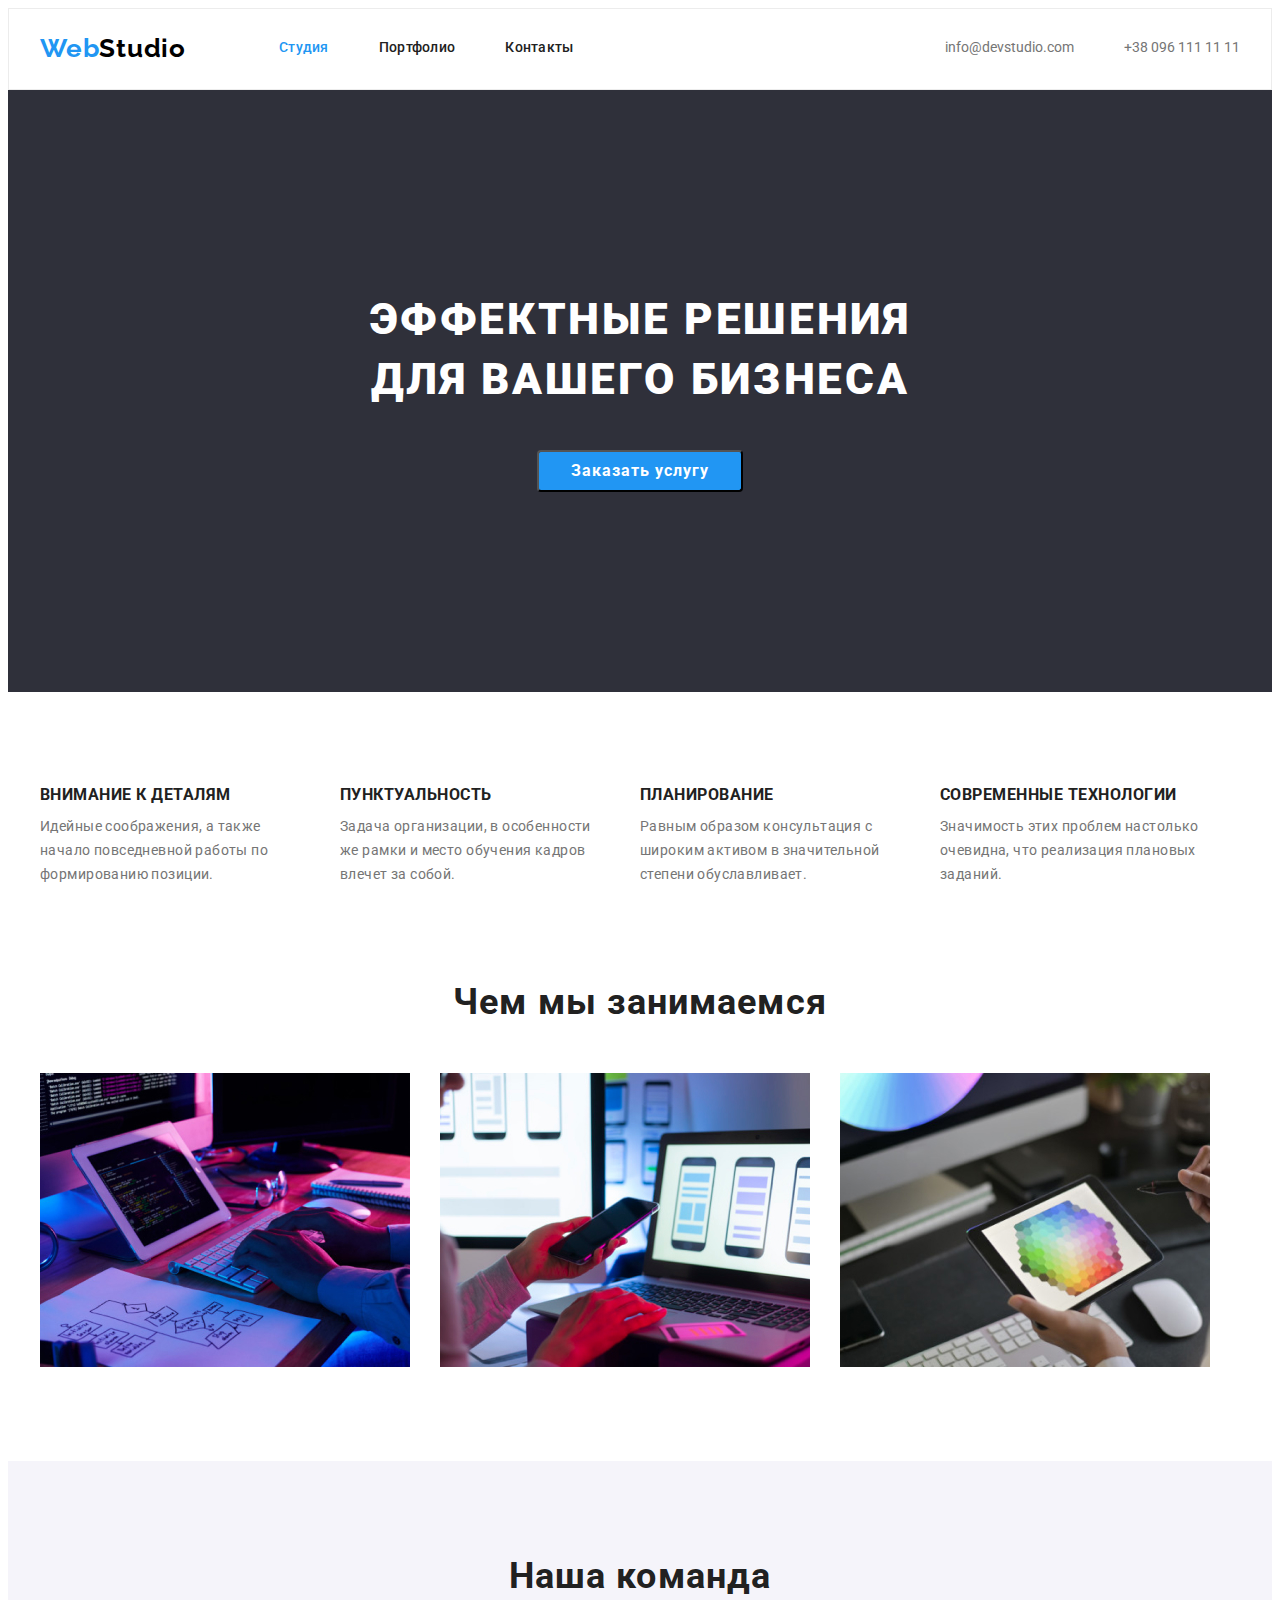
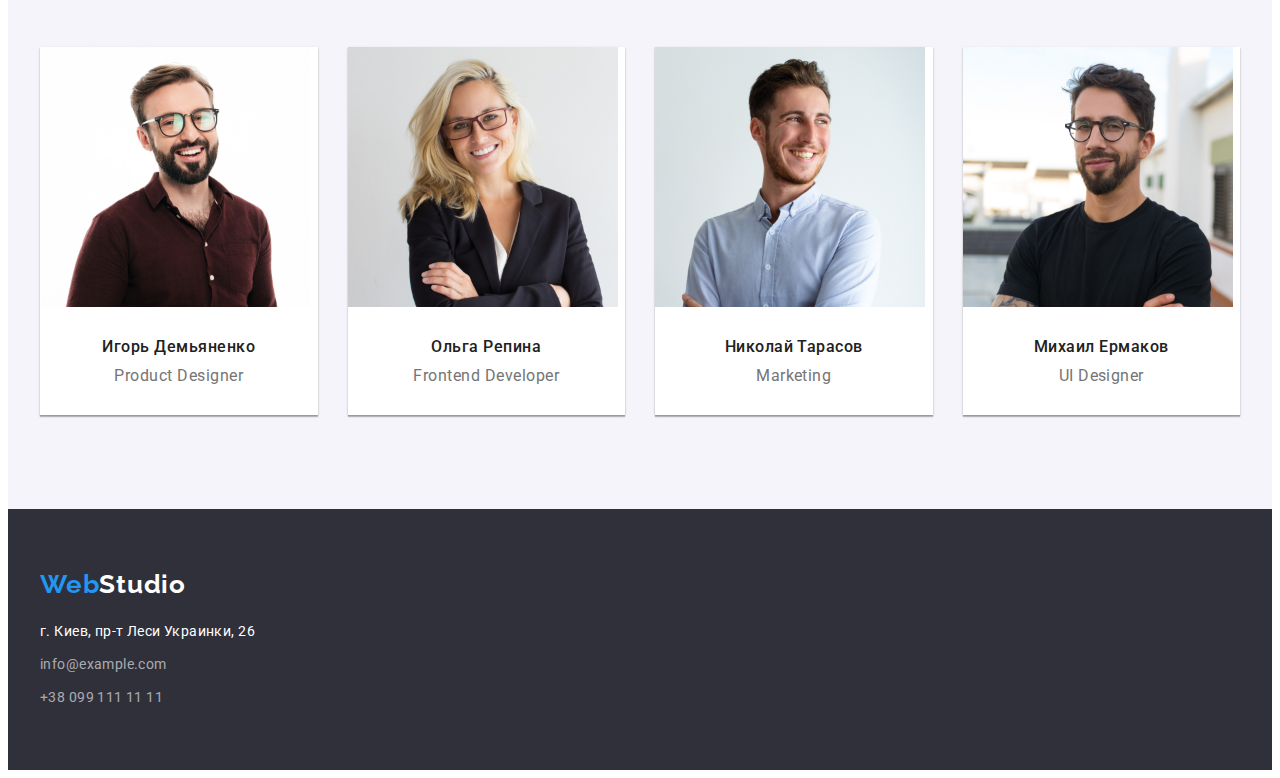
==== index.html @ 182d0e8b "Склоровал репозиторий" ====
<!DOCTYPE html>
<html lang="ru">
<head>
    <meta charset="UTF-8">
    <meta name="viewport" content="width=device-width, initial-scale=1.0">
    <title>WebStudio</title>
<link rel="preconnect" href="https://fonts.gstatic.com">
<link href="https://fonts.googleapis.com/css2?family=Raleway:wght@700&family=Roboto:wght@400;500;700;900&display=swap"
    rel="stylesheet">
    <link rel="stylesheet" href="https://cdnjs.cloudflare.com/ajax/libs/modern-normalize/1.0.0/modern-normalize.min.css" integrity="sha512-ISS7cAi1PEhQ8jnbJpJZMd29NlhNj4AWYyLOSp2CE/CsHxTCu+r+t0D2yoJudVrd0/8fTVPUVDzY5Tvli75u/g==" crossorigin="anonymous" />
    <link rel="stylesheet" href="./css/style.css">
</head>

<body>
    <!-- Шапка сайта -->
    <header class="header">
        <div class="container">
            <a href="" lang="en" class="logo tex-dec"><span class="web-logo">Web</span>Studio</a>
            <ul class="site-nav list">
                <li class="nav-item">
                    <a href="" class="link tex-dec current">Студия</a>
                </li>
                <li class="nav-item">
                    <a href="./portfolio.html" class="link tex-dec">Портфолио</a>
                </li>
                <li class="nav-item">
                    <a href="" class="link tex-dec">Контакты</a>
                </li>
            </ul>
            <ul class="site-nav list contact">
                <li class="contact-mail">
                    <a href="mailto:info@devstudio.com" class="contact-link tex-dec">info@devstudio.com</a>
                </li>
                <li class="contact-tel">
                    <a href="tel:+380961111111" class="contact-link tex-dec">+38 096 111 11 11</a>
                </li>
            </ul>
        </div>
    </header>
<!--Обложка-->
    <main>
            <section class="hero">
                <div class="container">
                    <div class="hero-theme">
                        <h1 class="hero-title">ЭФФЕКТНЫЕ РЕШЕНИЯ ДЛЯ ВАШЕГО БИЗНЕСА</h1>
                        <button type="button" class="button ">Заказать услугу</button>
                    </div>
            </div>
            </section>

    <!--Описание работы-->
                    <section class="selection">
                        <div class="container">
                        <ul class="features-list list">
                            <li class="features-item">
                                <h3 class="title">Внимание к деталям</h3>
                                <p class="title-text">Идейные соображения, а также начало повседневной работы по формированию позиции.</p>
                            </li>
                            <li class="features-item">
                                <h3 class="title">Пунктуальность</h3>
                                <p class="title-text">Задача организации, в особенности же рамки и место обучения кадров влечет за собой.</p>
                            </li>
                            <li class="features-item">
                                <h3 class="title">Планирование</h3>
                                <p class="title-text">Равным образом консультация с широким активом в значительной степени обуславливает.</p>
                            </li>
                            <li class="features-item">
                                <h3 class="title">Современные технологии</h3>
                                <p class="title-text">Значимость этих проблем настолько очевидна, что реализация плановых заданий.</p>
                            </li>
                        </ul>
                        </div>
                    </section>
                    
                    <section class="work-img">
                        <div class="container">
                        <h2 class="second-title">Чем мы занимаемся</h2>
                        <ul class="work-list">
                            <li class="work-item list">
                                <img src="./img/img-1.jpg" alt="Печает на клавиатуре десктопные приложения" width="370" height="294">
                            </li>
                            <li class="work-item list">
                                <img src="./img/img-2.jpg" alt="Работают над мобильным приложением" width="370" height="294">
                            </li>
                            <li class="work-item list">
                                <img src="./img/img-3.jpg" alt="Рисует дизайн на графическом планшете" width="370" height="294">
                            </li>
                        </ul>
                        </div>
                    </section>
    <!--Команда WebStudio-->
            <section class="team-section">
                <div class="container">
                <h2 class="second-title">Наша команда</h2>
                <ul class="team">
                    <li class="worker list">
                        <img src="./img/igor.jpg" alt="Фото портрет" width="270" height="260">
                        <div class="worker-info">
                        <h3 class="worker-name">Игорь Демьяненко</h3>
                        <p class="worker-specialty">Product Designer</p>
                        </div>
                    </li>
                    <li class="worker list">
                        <img src="./img/olga.jpg" alt="Фото портрет" width="270" height="260">
                        <div class="worker-info">
                        <h3 class="worker-name">Ольга Репина</h3>
                        <p class="worker-specialty">Frontend Developer</p>
                        </div>
                    </li>
                    <li class="worker list">
                        <img src="./img/nikolai.jpg" alt="Фото портрет" width="270" height="260">
                        <div class="worker-info">
                        <h3 class="worker-name">Николай Тарасов</h3>
                        <p class="worker-specialty">Marketing</p>
                        </div>
                    </li>
                    <li class="worker list">
                        <img src="./img/mihail.jpg" alt="Фото портрет" width="270" height="260">
                        <div class="worker-info">
                        <h3 class="worker-name">Михаил Ермаков</h3>
                        <p class="worker-specialty">UI Designer</p>
                        </div>
                    </li>
                </ul>
                </div>
            </section>
    </main>

    <!--Подвал-->
    <footer class="footer">
        <div class="container">
                <a href="" class="logos tex-dec"><span class="web-logo">Web</span>Studio</a>
                <address class="adress">
                    <ul class="contact-list list">
                        <li class="contact-list-item">
                            <a class="contact-list-link map tex-dec" href="https://goo.gl/maps/rh8sfNCxcXQrw9LQ6" target="_blank" rel="norefrrer noopener">г. Киев, пр-т Леси Украинки, 26</a>
                        </li>
                        <li class="contact-list-item">
                            <a class="contact-list-link tex-dec" href="mailto:info@example.com">info@example.com</a>
                        </li>
                        <li class="contact-list-item">
                            <a class="contact-list-link tex-dec" href="tel:+380991111111">+38 099 111 11 11</a>
                        </li>
                    </ul>
                </address>
                </div>
    </footer>
</body>
</html>
---- css/style.css ----
:root {
  --main-font: "Roboto", sans-serif;
  --logo-font: "Raleway", sans-serif;
  --prymari-text-color: #757575;
  --title-text-color: #212121;
  --focus-color: #2196f3;
  --main-bgc: #ffffff;
  --black-color: #000000;
  --footer-bgc: #2f303a;
  --team-selection-bgc: #f5f4fa;
}

body {
  font-family: var(--main-font);
  font-style: normal;
  font-size: 14px;
  line-height: 1.14;
  color: var(--prymari-text-color);
}

h1,
h2,
h3,
h4,
h5,
h6,
p {
  margin: 0;
}

ul,
ol {
  margin: 0;
  padding: 0;
}

img {
  display: block;
  max-width: 100%;
  height: auto;
}

.visually-hidden {
  position: absolute !important;
  clip: rect(1px 1px 1px 1px); /* IE6, IE7 */
  clip: rect(1px, 1px, 1px, 1px);
  padding: 0 !important;
  border: 0 !important;
  height: 1px !important;
  width: 1px !important;
  overflow: hidden;
}

.list {
  list-style: none;
}

.tex-dec {
  text-decoration: none;
}

.adress {
  font-style: normal;
}

.container {
  width: 1200px;
  margin: 0 auto;
  padding-left: 15px;
  padding-right: 15px;
}

/* ================  Навигация по сайту ================ */

.header {
  padding-top: 24px;
  padding-bottom: 25px;
  border: 1px solid #ececec;
}

.header .container {
  display: flex;
  align-items: center;
}

.web-logo {
  color: var(--focus-color);
  font-family: var(--logo-font);
}

.logo {
  margin-right: 93px;

  font-family: var(--logo-font);
  font-weight: 700;
  font-size: 26px;
  line-height: 1.19;
  letter-spacing: 0.03em;
  color: var(--black-color);
}

.site-nav {
  display: flex;
  align-items: center;
}

.site-nav .link {
  font-family: var(--main-font);
  font-weight: 500;
  letter-spacing: 0.02em;
  color: var(--title-text-color);
}

.site-nav .link:hover,
.site-nav .link:focus {
  color: var(--focus-color);
}

.site-nav .link.current {
  color: var(--focus-color);
}

.nav-item:not(:last-child) {
  margin-right: 50px;
}

.container .contact {
  margin-left: auto;
}

.link {
  padding-top: 32px;
  padding-bottom: 32px;
}

.contact-mail {
  margin-right: 50px;
}

.contact-link {
  color: var(--prymari-text-color);
}

.contact-link:hover,
.contact-link:focus {
  color: var(--focus-color);
}

.contact-list-link:hover,
.contact-list-link:focus {
  color: var(--focus-color);
}

/* ================  Навигация по сайту END ================ */

/* ================  Обложка ================ */

.hero {
  background: var(--footer-bgc);
  text-align: center;
  padding-bottom: 200px;
  padding-top: 200px;
}

.hero-theme {
  padding-right: 300px;
  padding-left: 300px;
}

.hero-title {
  margin-bottom: 40px;

  font-family: var(--main-font);
  font-weight: 900;
  font-size: 44px;
  line-height: 1.36;
  text-align: center;
  letter-spacing: 0.06em;
  color: var(--main-bgc);
}

.button {
  display: block;
  min-width: 136px;
  border-radius: 4px;
  padding: 10px 32px;
  margin: auto;

  font-family: var(--main-font);
  cursor: pointer;
  font-weight: 700;
  font-size: 16px;
  line-height: 1.18;
  align-items: center;
  text-align: center;
  letter-spacing: 0.06em;
  cursor: pointer;
  color: var(--main-bgc);
  background-color: var(--focus-color);
}
/* ================  Конец обложки ================ */

/* ================  Описание работы ================ */

.selection {
  padding-top: 94px;
  padding-bottom: 94px;
}

.features-list {
  display: flex;
  flex-wrap: wrap;
  /* margin-top: -30px;
  margin-left: -30px; */
}

.features-item:not(:last-child) {
  margin-right: 30px;
}

.featuers-item {
  flex-basis: calc(100% / 4 - 30px);
  margin-top: 30px;
  margin-left: 30px;
  max-width: 270px;
  height: auto;
}

.features-list .title {
  margin-bottom: 10px;
  max-width: 270px;

  font-family: var(--main-font);
  font-weight: 700;
  letter-spacing: 0.03em;
  text-transform: uppercase;
  color: var(--title-text-color);
}

.features-list .title-text {
  max-width: 270px;
  font-family: var(--main-font);
  font-weight: 400;
  line-height: 1.71;
  letter-spacing: 0.03em;
}

/* ================ КОНЕЦ описание работы ================ */

.work-img {
  padding-bottom: 94px;
}

.work-list {
  display: flex;
  margin-right: -30px;
  margin-top: -30px;
}

.work-item {
  margin-right: 30px;
  margin-top: 30px;
}

.second-title {
  margin-bottom: 50px;

  font-family: var(--main-font);
  font-weight: 700;
  font-size: 36px;
  line-height: 1.17;
  text-align: center;
  letter-spacing: 0.03em;
  color: var(--title-text-color);
}
/* ================ Team Selection ================ */
.team-section {
  display: flex;
  padding-top: 94px;
  padding-bottom: 94px;
  background: var(--team-selection-bgc);
}

.team {
  display: flex;
  text-align: center;
  margin-left: -30px;
  margin-top: -30px;
}
.worker {
  flex-basis: calc(100% / 4 - 30px);
  margin-left: 30px;
  margin-top: 30px;
  background: var(--main-bgc);
  box-shadow: 0px 1px 3px rgba(0, 0, 0, 0.12), 0px 1px 1px rgba(0, 0, 0, 0.14),
    0px 2px 1px rgba(0, 0, 0, 0.2);
}

.worker-info {
  padding-top: 30px;
  padding-bottom: 30px;
}

.worker-name {
  margin-bottom: 10px;

  font-family: var(--main-font);
  font-weight: 500;
  font-size: 16px;
  line-height: 1.19;
  letter-spacing: 0.03em;
  color: var(--title-text-color);
}

.worker-specialty {
  font-family: var(--main-font);
  font-weight: 400;
  font-size: 16px;
  line-height: 1.19;
  letter-spacing: 0.03em;
}
/* ================ КОНЕЦ Team Selection ================ */

/* ================   Footer ================ */
.footer {
  background: var(--footer-bgc);
  padding-top: 60px;
  padding-bottom: 60px;
}
.footer .container {
  flex-direction: column;
}

.adress {
  margin-top: 20px;
}

.logos {
  font-family: var(--logo-font);
  font-weight: 700;
  font-size: 26px;
  line-height: 1.19;
  letter-spacing: 0.03em;
  color: var(--main-bgc);
}
.contact-list-item .map {
  font-family: var(--main-font);
  font-weight: 400;
  line-height: 1.71;
  letter-spacing: 0.03em;
  color: var(--main-bgc);
}

.contact-list-item:not(:last-child) {
  margin-bottom: 9px;
}

.contact-list-link {
  font-family: var(--main-font);
  font-weight: 400;
  line-height: 1.71;
  letter-spacing: 0.03em;
  color: rgba(255, 255, 255, 0.6);
}

/* ================ КОНЕЦ Footer ================ */

/* ================ Portfolio ================ */
.portf-list {
  padding-top: 94px;
  padding-bottom: 94px;
}

.btn {
  display: flex;
  justify-content: center;
  margin-bottom: 50px;
}

.btn-nav:not(:last-child) {
  margin-right: 8px;
  display: block;
}

.modul-button {
  padding: 6px 12px;
  border-radius: 4px;

  font-family: var(--main-font);
  font-weight: 500;
  font-size: 16px;
  line-height: 1.62;
  text-align: center;
  letter-spacing: 0.03em;

  color: var(--title-text-color);
  background: var(--team-selection-bgc);
  border: none;
}

.modul-button:hover,
.modul-button:focus {
  cursor: pointer;
  color: var(--main-bgc);
  background-color: var(--focus-color);
}

.portfolio {
  display: flex;
  flex-wrap: wrap;
  margin-left: -30px;
  margin-top: -30px;
}

.portfolio-nav {
  flex-basis: calc(100% / 3 - 30px);
  margin-left: 30px;
  margin-top: 30px;
}

.portfolio-block {
  display: block;
}

.portfolio-content {
  padding: 20px 24px 20px 24px;
  border: 1px solid #eeeeee;
  box-sizing: border-box;
  border-top: none;
}

.portfolio .portfolio-title {
  margin-bottom: 4px;

  font-family: var(--main-font);
  font-weight: 700;
  font-size: 18px;
  line-height: 2;
  letter-spacing: 0.06em;
  color: var(--title-text-color);
}

.portfolio .portfolio-text {
  font-family: var(--main-font);
  font-weight: 400;
  font-size: 16px;
  line-height: 1.87;
  letter-spacing: 0.03em;
  color: var(--prymari-text-color);
}
/* ================  КОНЕЦ ОСНОВНОЙ СТРАНИЦЕ ================ */

/* ================ КОНЕЦ Portfolio ================ */
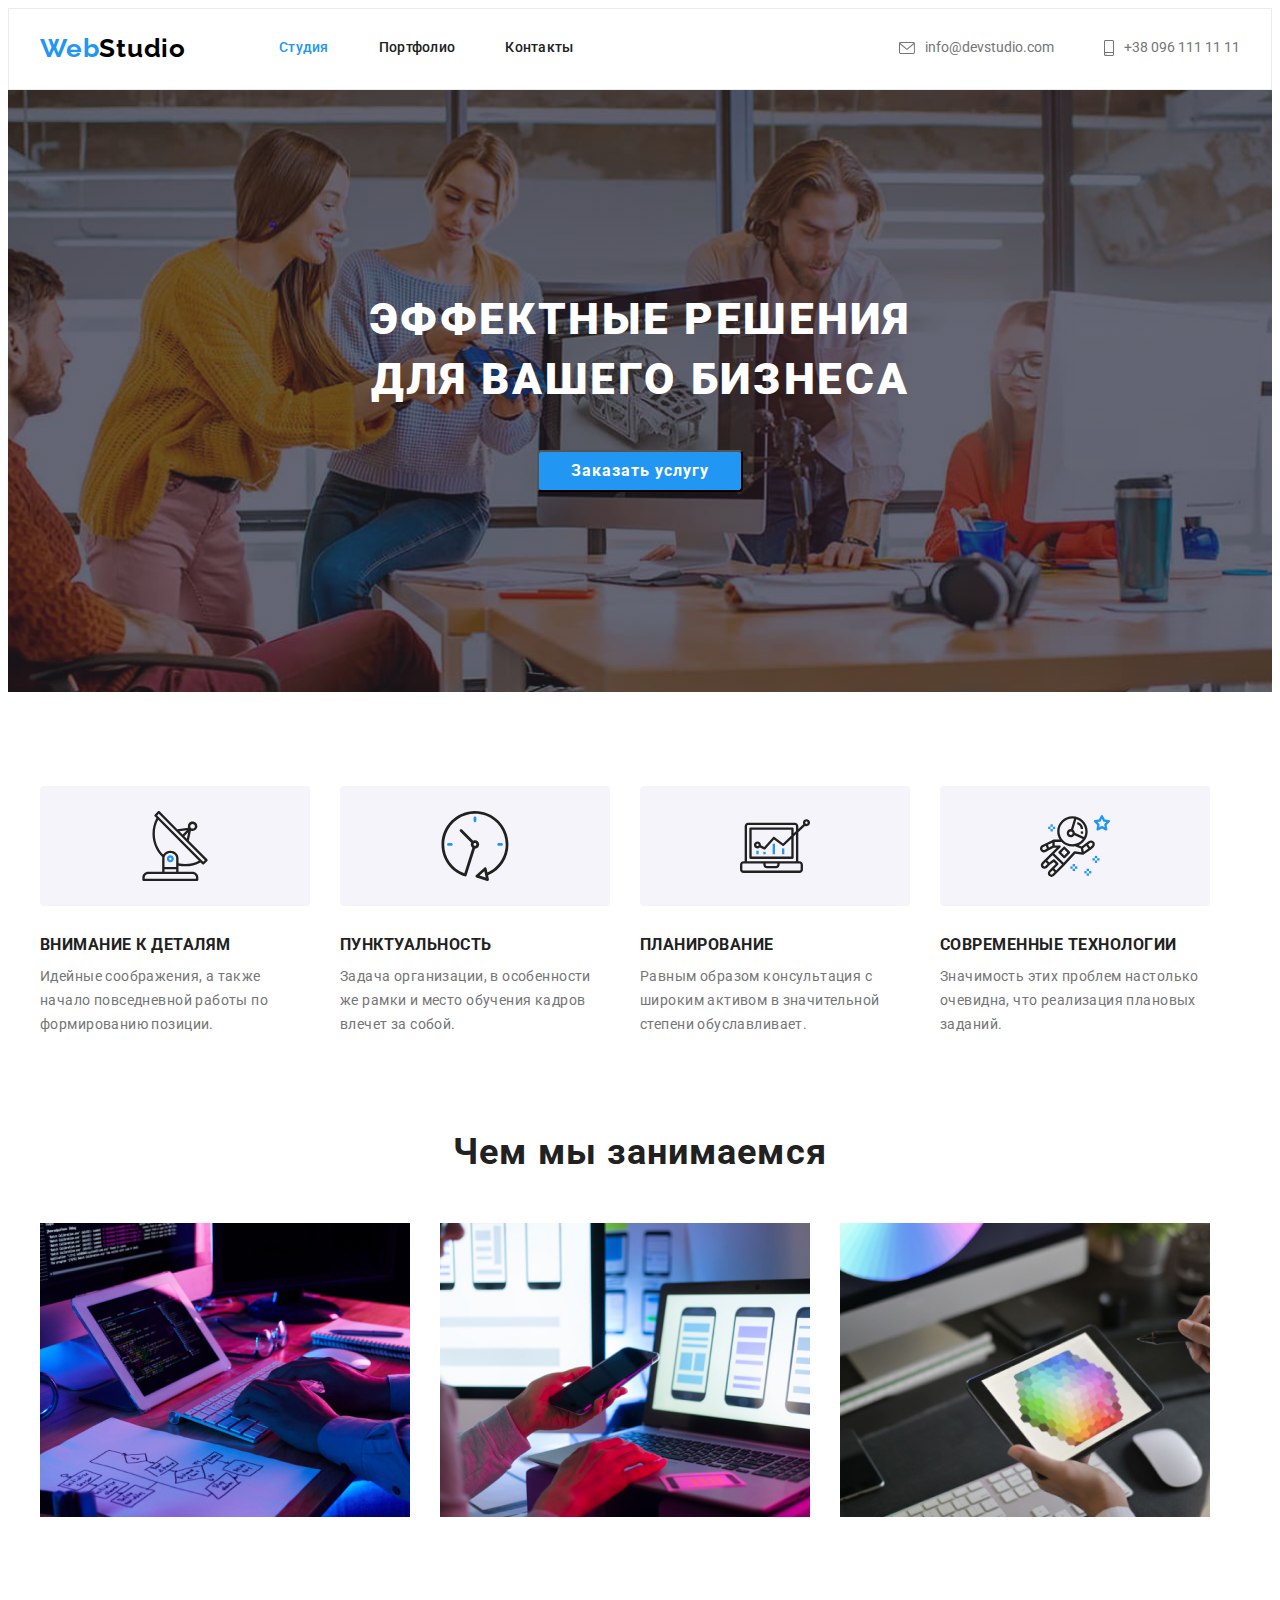
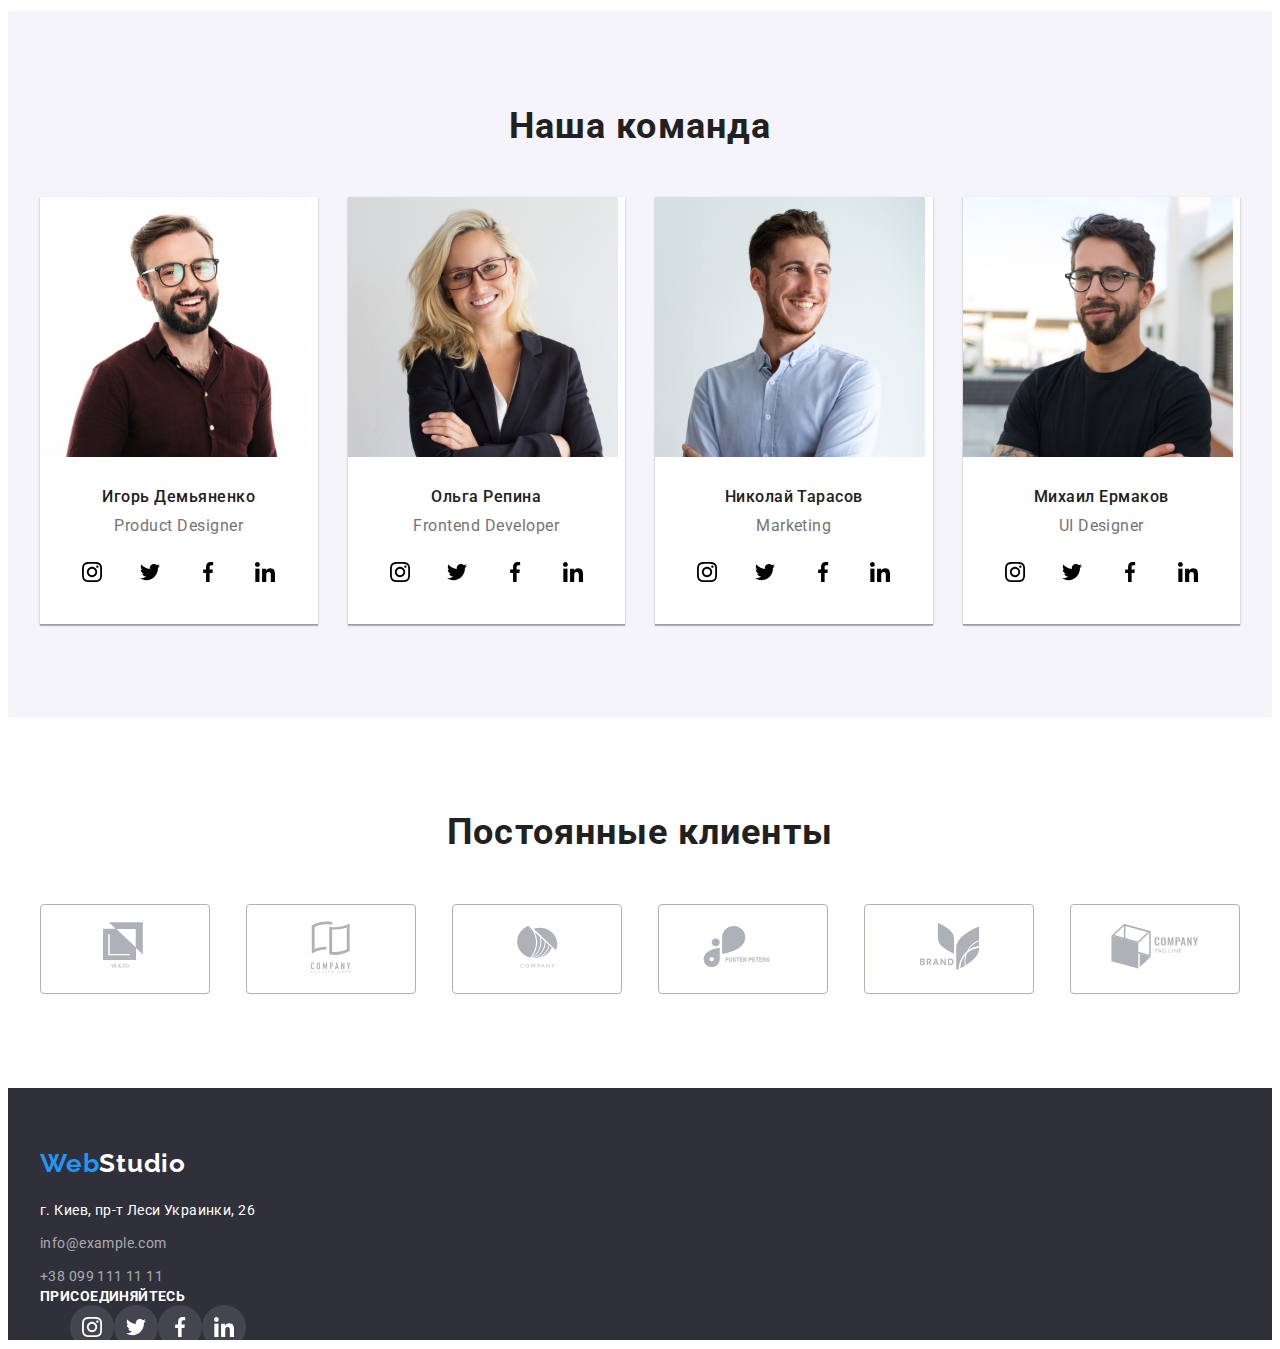
==== commit 80f1375b: "Декоративные эффекты и элементы" ====
--- a/index.html
+++ b/index.html
@@ -29,10 +29,20 @@
             </ul>
             <ul class="site-nav list contact">
                 <li class="contact-mail">
-                    <a href="mailto:info@devstudio.com" class="contact-link tex-dec">info@devstudio.com</a>
+                    <a href="mailto:info@devstudio.com" class="contact-link tex-dec">
+                        <svg class="mail_img">
+                            <use href="./img/sprite.svg#icon-mail" width="16" hight="12"></use>
+                        </svg>
+                        info@devstudio.com
+                    </a>
                 </li>
                 <li class="contact-tel">
-                    <a href="tel:+380961111111" class="contact-link tex-dec">+38 096 111 11 11</a>
+                    <a href="tel:+380961111111" class="contact-link tex-dec">
+                        <svg class="phone_img">
+                            <use href="./img/sprite.svg#icon-smartphone" width="10" hight="16"></use>
+                        </svg>
+                        +38 096 111 11 11
+                    </a>
                 </li>
             </ul>
         </div>
@@ -40,7 +50,7 @@
 <!--Обложка-->
     <main>
             <section class="hero">
-                <div class="container">
+                <div class="container background">
                     <div class="hero-theme">
                         <h1 class="hero-title">ЭФФЕКТНЫЕ РЕШЕНИЯ ДЛЯ ВАШЕГО БИЗНЕСА</h1>
                         <button type="button" class="button ">Заказать услугу</button>
@@ -53,18 +63,38 @@
                         <div class="container">
                         <ul class="features-list list">
                             <li class="features-item">
+                                <div class="features-img">
+                                    <svg class="features-icon">
+                                        <use href="./img/sprite.svg#icon-antenna" width="70" hight="70"></use>
+                                    </svg>
+                                </div>
                                 <h3 class="title">Внимание к деталям</h3>
                                 <p class="title-text">Идейные соображения, а также начало повседневной работы по формированию позиции.</p>
                             </li>
                             <li class="features-item">
+                                <div class="features-img">
+                                    <svg class="features-icon">
+                                        <use href="./img/sprite.svg#icon-clock" width="70" hight="70"></use>
+                                    </svg>
+                                </div>
                                 <h3 class="title">Пунктуальность</h3>
                                 <p class="title-text">Задача организации, в особенности же рамки и место обучения кадров влечет за собой.</p>
                             </li>
                             <li class="features-item">
+                                <div class="features-img">
+                                    <svg class="features-icon">
+                                        <use href="./img/sprite.svg#icon-diagram" width="70" hight="70"></use>
+                                    </svg>
+                                </div>
                                 <h3 class="title">Планирование</h3>
                                 <p class="title-text">Равным образом консультация с широким активом в значительной степени обуславливает.</p>
                             </li>
                             <li class="features-item">
+                                <div class="features-img">
+                                    <svg class="features-icon">
+                                        <use href="./img/sprite.svg#icon-astronaut" width="70" hight="70"></use>
+                                    </svg>
+                                </div>
                                 <h3 class="title">Современные технологии</h3>
                                 <p class="title-text">Значимость этих проблем настолько очевидна, что реализация плановых заданий.</p>
                             </li>
@@ -75,14 +105,14 @@
                     <section class="work-img">
                         <div class="container">
                         <h2 class="second-title">Чем мы занимаемся</h2>
-                        <ul class="work-list">
-                            <li class="work-item list">
+                        <ul class="work-list list">
+                            <li class="work-item">
                                 <img src="./img/img-1.jpg" alt="Печает на клавиатуре десктопные приложения" width="370" height="294">
                             </li>
-                            <li class="work-item list">
+                            <li class="work-item">
                                 <img src="./img/img-2.jpg" alt="Работают над мобильным приложением" width="370" height="294">
                             </li>
-                            <li class="work-item list">
+                            <li class="work-item">
                                 <img src="./img/img-3.jpg" alt="Рисует дизайн на графическом планшете" width="370" height="294">
                             </li>
                         </ul>
@@ -98,6 +128,36 @@
                         <div class="worker-info">
                         <h3 class="worker-name">Игорь Демьяненко</h3>
                         <p class="worker-specialty">Product Designer</p>
+                        <ul class="social-list list">
+                            <li class="social-list-item">
+                                <a href="" class="social-list-link">
+                                    <svg class="social-list-icon">
+                                        <use href="./img/sprite.svg#instagram" width="20" hight="20"></use>
+                                    </svg>
+                                </a>
+                            </li>
+                            <li class="social-list-item">
+                                <a href="" class="social-list-link">
+                                    <svg class="social-list-icon">
+                                        <use href="./img/sprite.svg#twitter" width="20" hight="20"></use>
+                                    </svg>
+                                </a>
+                            </li>
+                            <li class="social-list-item">
+                                <a href="" class="social-list-link">
+                                    <svg class="social-list-icon">
+                                        <use href="./img/sprite.svg#facebook" width="20" hight="20"></use>
+                                    </svg>
+                                </a>
+                            </li>
+                            <li class="social-list-item">
+                                <a href="" class="social-list-link">
+                                    <svg class="social-list-icon">
+                                        <use href="./img/sprite.svg#linkedin" width="20" hight="20"></use>
+                                    </svg>
+                                </a>
+                            </li>
+                        </ul>
                         </div>
                     </li>
                     <li class="worker list">
@@ -105,6 +165,36 @@
                         <div class="worker-info">
                         <h3 class="worker-name">Ольга Репина</h3>
                         <p class="worker-specialty">Frontend Developer</p>
+                        <ul class="social-list list">
+                            <li class="social-list-item">
+                                <a href="" class="social-list-link">
+                                    <svg class="social-list-icon">
+                                        <use href="./img/sprite.svg#instagram" width="20" hight="20"></use>
+                                    </svg>
+                                </a>
+                            </li>
+                            <li class="social-list-item">
+                                <a href="" class="social-list-link">
+                                    <svg class="social-list-icon">
+                                        <use href="./img/sprite.svg#twitter" width="20" hight="20"></use>
+                                    </svg>
+                                </a>
+                            </li>
+                            <li class="social-list-item">
+                                <a href="" class="social-list-link">
+                                    <svg class="social-list-icon">
+                                        <use href="./img/sprite.svg#facebook" width="20" hight="20"></use>
+                                    </svg>
+                                </a>
+                            </li>
+                            <li class="social-list-item">
+                                <a href="" class="social-list-link">
+                                    <svg class="social-list-icon">
+                                        <use href="./img/sprite.svg#linkedin" width="20" hight="20"></use>
+                                    </svg>
+                                </a>
+                            </li>
+                        </ul>
                         </div>
                     </li>
                     <li class="worker list">
@@ -112,6 +202,36 @@
                         <div class="worker-info">
                         <h3 class="worker-name">Николай Тарасов</h3>
                         <p class="worker-specialty">Marketing</p>
+                        <ul class="social-list list">
+                            <li class="social-list-item">
+                                <a href="" class="social-list-link">
+                                    <svg class="social-list-icon">
+                                        <use href="./img/sprite.svg#instagram" width="20" hight="20"></use>
+                                    </svg>
+                                </a>
+                            </li>
+                            <li class="social-list-item">
+                                <a href="" class="social-list-link">
+                                    <svg class="social-list-icon">
+                                        <use href="./img/sprite.svg#twitter" width="20" hight="20"></use>
+                                    </svg>
+                                </a>
+                            </li>
+                            <li class="social-list-item">
+                                <a href="" class="social-list-link">
+                                    <svg class="social-list-icon">
+                                        <use href="./img/sprite.svg#facebook" width="20" hight="20"></use>
+                                    </svg>
+                                </a>
+                            </li>
+                            <li class="social-list-item">
+                                <a href="" class="social-list-link">
+                                    <svg class="social-list-icon">
+                                        <use href="./img/sprite.svg#linkedin" width="20" hight="20"></use>
+                                    </svg>
+                                </a>
+                            </li>
+                        </ul>
                         </div>
                     </li>
                     <li class="worker list">
@@ -119,9 +239,101 @@
                         <div class="worker-info">
                         <h3 class="worker-name">Михаил Ермаков</h3>
                         <p class="worker-specialty">UI Designer</p>
+                        <ul class="social-list list">
+                            <li class="social-list-item">
+                                <a href="" class="social-list-link">
+                                    <svg class="social-list-icon">
+                                        <use href="./img/sprite.svg#instagram" width="20" hight="20"></use>
+                                    </svg>
+                                </a>
+                            </li>
+                            <li class="social-list-item">
+                                <a href="" class="social-list-link">
+                                    <svg class="social-list-icon">
+                                        <use href="./img/sprite.svg#twitter" width="20" hight="20"></use>
+                                    </svg>
+                                </a>
+                            </li>
+                            <li class="social-list-item">
+                                <a href="" class="social-list-link">
+                                    <svg class="social-list-icon">
+                                        <use href="./img/sprite.svg#facebook" width="20" hight="20"></use>
+                                    </svg>
+                                </a>
+                            </li>
+                            <li class="social-list-item">
+                                <a href="" class="social-list-link">
+                                    <svg class="social-list-icon">
+                                        <use href="./img/sprite.svg#linkedin" width="20" hight="20"></use>
+                                    </svg>
+                                </a>
+                            </li>
+                        </ul>
                         </div>
                     </li>
                 </ul>
+                </div>
+            </section>
+    <!--Постоянные клиенты-->
+            <section class="clients">
+                <div class="container">
+                    <h2 class="clients-title">Постоянные клиенты</h2>
+                    <ul class="clients-list list">
+                        <li class="clients-item">
+                            <a href="" class="clients-list-link">
+                                <div class="clients-item-box">
+                                    <svg class="clients-list-icon1">
+                                        <use href="./img/sprite.svg#icon-logo-1" width="44" hight="49"></use>
+                                    </svg>
+                                </div>
+                            </a>
+                        </li>
+                        <li class="clients-item">
+                            <a href="" class="clients-list-link">
+                                <div class="clients-item-box">
+                                    <svg class="clients-list-icon2">
+                                        <use href="./img/sprite.svg#icon-logo-2" width="40" hight="52"></use>
+                                    </svg>
+                                </div>
+                            </a>
+                        </li>
+                        <li class="clients-item">
+                            <a href="" class="clients-list-link">
+                                <div class="clients-item-box">
+                                    <svg class="clients-list-icon3">
+                                        <use href="./img/sprite.svg#icon-logo-3" width="41" hight="42"></use>
+                                    </svg>
+                                </div>
+                            </a>
+                        </li>
+                        <li class="clients-item">
+                            <a href="" class="clients-list-link">
+                                <div class="clients-item-box">
+                                    <svg class="clients-list-icon4">
+                                        <use href="./img/sprite.svg#icon-logo-4" width="80" hight="42"></use>
+                                    </svg>
+                                </div>
+                            </a>
+                        </li>
+                        <li class="clients-item">
+                            <a href="" class="clients-list-link">
+                                <div class="clients-item-box">
+                                    <svg class="clients-list-icon5">
+                                        <use href="./img/sprite.svg#icon-logo-5" width="59" hight="47"></use>
+                                    </svg>
+                                </div>
+                            </a>
+                        </li>
+                        <li class="clients-item">
+                            <a href="" class="clients-list-link">
+                                <div class="clients-item-box">
+                                    <svg class="clients-list-icon6">
+                                        <use href="./img/sprite.svg#icon-logo-6" width="88" hight="45"></use>
+                                    </svg>
+                                </div>
+                            </a>
+                        </li>
+                    </ul>
                 </div>
             </section>
     </main>
@@ -142,6 +354,40 @@
                             <a class="contact-list-link tex-dec" href="tel:+380991111111">+38 099 111 11 11</a>
                         </li>
                     </ul>
+
+                    <div class="invite">
+                        <b class="invite-title">ПРИСОЕДИНЯЙТЕСЬ</b>
+                        <ul class="soc-list list">
+                            <li class="soc-list-item">
+                                <a href="" class="soc-list-link">
+                                    <svg class="soc-list-icon">
+                                        <use href="./img/sprite.svg#instagram" width="20" hight="20"></use>
+                                    </svg>
+                                </a>
+                            </li>
+                            <li class="soc-list-item">
+                                <a href="" class="soc-list-link">
+                                    <svg class="soc-list-icon">
+                                        <use href="./img/sprite.svg#twitter" width="20" hight="20"></use>
+                                    </svg>
+                                </a>
+                            </li>
+                            <li class="soc-list-item">
+                                <a href="" class="soc-list-link">
+                                    <svg class="soc-list-icon">
+                                        <use href="./img/sprite.svg#facebook" width="20" hight="20"></use>
+                                    </svg>
+                                </a>
+                            </li>
+                            <li class="soc-list-item">
+                                <a href="" class="soc-list-link">
+                                    <svg class="soc-list-icon">
+                                        <use href="./img/sprite.svg#linkedin" width="20" hight="20"></use>
+                                    </svg>
+                                </a>
+                            </li>
+                        </ul>
+                    </div>
                 </address>
                 </div>
     </footer>
--- a/css/style.css
+++ b/css/style.css
@@ -133,11 +133,37 @@
   padding-bottom: 32px;
 }
 
+.mail_img {
+  width: 16px;
+  height: 12px;
+  margin-right: 10px;
+  fill: var(--prymari-text-color);
+}
+
+.contact-mail:hover .mail_img,
+.contact-mail:focus .mail_img {
+  fill: var(--focus-color);
+}
+
+.phone_img {
+  width: 10px;
+  height: 16px;
+  margin-right: 10px;
+  fill: var(--prymari-text-color);
+}
+
+.contact-link:hover .phone_img,
+.contact-link:focus .phone_img {
+  fill: var(--focus-color);
+}
+
 .contact-mail {
   margin-right: 50px;
 }
 
 .contact-link {
+  display: flex;
+  align-items: center;
   color: var(--prymari-text-color);
 }
 
@@ -160,6 +186,15 @@
   text-align: center;
   padding-bottom: 200px;
   padding-top: 200px;
+  max-width: 1600px;
+  background-image: linear-gradient(
+      rgba(47, 48, 58, 0.4),
+      rgba(47, 48, 58, 0.4)
+    ),
+    url("../img/bg.jpg");
+  background-repeat: no-repeat;
+  background-position: center;
+  background-size: cover;
 }
 
 .hero-theme {
@@ -209,6 +244,7 @@
 
 .features-list {
   display: flex;
+  align-items: center;
   flex-wrap: wrap;
   /* margin-top: -30px;
   margin-left: -30px; */
@@ -216,6 +252,22 @@
 
 .features-item:not(:last-child) {
   margin-right: 30px;
+}
+
+.features-img {
+  display: flex;
+  align-items: center;
+  justify-content: center;
+  margin-bottom: 30px;
+  width: 270px;
+  height: 120px;
+  background: var(--team-selection-bgc);
+  border-radius: 4px;
+}
+
+.features-icon {
+  width: 70px;
+  height: 70px;
 }
 
 .featuers-item {
@@ -273,6 +325,7 @@
   letter-spacing: 0.03em;
   color: var(--title-text-color);
 }
+
 /* ================ Team Selection ================ */
 .team-section {
   display: flex;
@@ -313,13 +366,119 @@
 }
 
 .worker-specialty {
+  margin-bottom: 15px;
   font-family: var(--main-font);
   font-weight: 400;
   font-size: 16px;
   line-height: 1.19;
   letter-spacing: 0.03em;
 }
+
+.social-list {
+  display: flex;
+  align-items: center;
+  justify-content: space-between;
+  margin-right: 30px;
+  margin-left: 30px;
+}
+
+.social-list-link {
+  display: flex;
+  align-items: center;
+  justify-content: center;
+  width: 44px;
+  height: 44px;
+  border-radius: 50%;
+}
+
+.social-list-icon {
+  width: 20px;
+  height: 20px;
+}
+
+.social-list-link:hover,
+.social-list-link:focus {
+  background-color: var(--focus-color);
+}
+
+.social-list-link:hover .social-list-icon,
+.social-list-link:focus .social-list-icon {
+  fill: var(--main-bgc);
+}
 /* ================ КОНЕЦ Team Selection ================ */
+/* ================ CLIENTS ================ */
+
+.clients {
+  padding-top: 94px;
+  padding-bottom: 94px;
+}
+
+.clients-title {
+  margin-bottom: 50px;
+  font-family: var(--main-font);
+  font-weight: 700;
+  font-size: 36px;
+  line-height: 1.16;
+  text-align: center;
+  letter-spacing: 0.03em;
+  color: var(--title-text-color);
+}
+
+.clients-list {
+  display: flex;
+  align-items: center;
+  justify-content: space-between;
+}
+
+.clients-list-link {
+  display: flex;
+  align-items: center;
+  justify-content: center;
+  width: 170px;
+  height: 90px;
+  border: 1px solid #afb1b8;
+  box-sizing: border-box;
+  border-radius: 4px;
+  fill: #afb1b8;
+}
+
+.clients-list-link:hover,
+.clients-list-link:focus {
+  border-color: var(--focus-color);
+  fill: var(--focus-color);
+}
+
+.clients-list-icon1 {
+  width: 44px;
+  height: 49px;
+}
+
+.clients-list-icon2 {
+  width: 40px;
+  height: 52px;
+}
+
+.clients-list-icon3 {
+  width: 41px;
+  height: 42px;
+}
+
+.clients-list-icon4 {
+  width: 80px;
+  height: 42px;
+}
+
+.clients-list-icon5 {
+  width: 59px;
+  height: 47px;
+}
+
+.clients-list-icon6 {
+  width: 88px;
+  height: 45px;
+}
+
+/* ================ КОНЕЦ CLIENTS ================ */
 
 /* ================   Footer ================ */
 .footer {
@@ -333,6 +492,8 @@
 
 .adress {
   margin-top: 20px;
+  width: 231px;
+  height: 81px;
 }
 
 .logos {
@@ -361,6 +522,49 @@
   line-height: 1.71;
   letter-spacing: 0.03em;
   color: rgba(255, 255, 255, 0.6);
+}
+
+/* .invite {
+  width: 206px;
+  height: 80px;
+} */
+
+.invite-title {
+  /* margin-bottom: 20px; */
+  font-family: var(--main-font);
+  font-weight: 700;
+  font-size: 14px;
+  line-height: 1.14;
+  letter-spacing: 0.03em;
+  color: var(--main-bgc);
+}
+
+.soc-list {
+  display: flex;
+  align-items: center;
+  margin-right: 30px;
+  margin-left: 30px;
+}
+
+.soc-list-link {
+  display: flex;
+  align-items: center;
+  justify-content: center;
+  width: 44px;
+  height: 44px;
+  border-radius: 50%;
+  background: rgba(255, 255, 255, 0.1);
+  fill: var(--main-bgc);
+}
+
+.soc-list-icon {
+  width: 20px;
+  height: 20px;
+}
+
+.soc-list-link:hover,
+.soc-list-link:focus {
+  background-color: var(--focus-color);
 }
 
 /* ================ КОНЕЦ Footer ================ */
@@ -418,6 +622,12 @@
   margin-top: 30px;
 }
 
+.portfolio-nav:hover,
+.portfolio-nav:focus {
+  box-shadow: 0px 1px 1px rgba(0, 0, 0, 0.12), 0px 4px 4px rgba(0, 0, 0, 0.06),
+    1px 4px 6px rgba(0, 0, 0, 0.16);
+}
+
 .portfolio-block {
   display: block;
 }
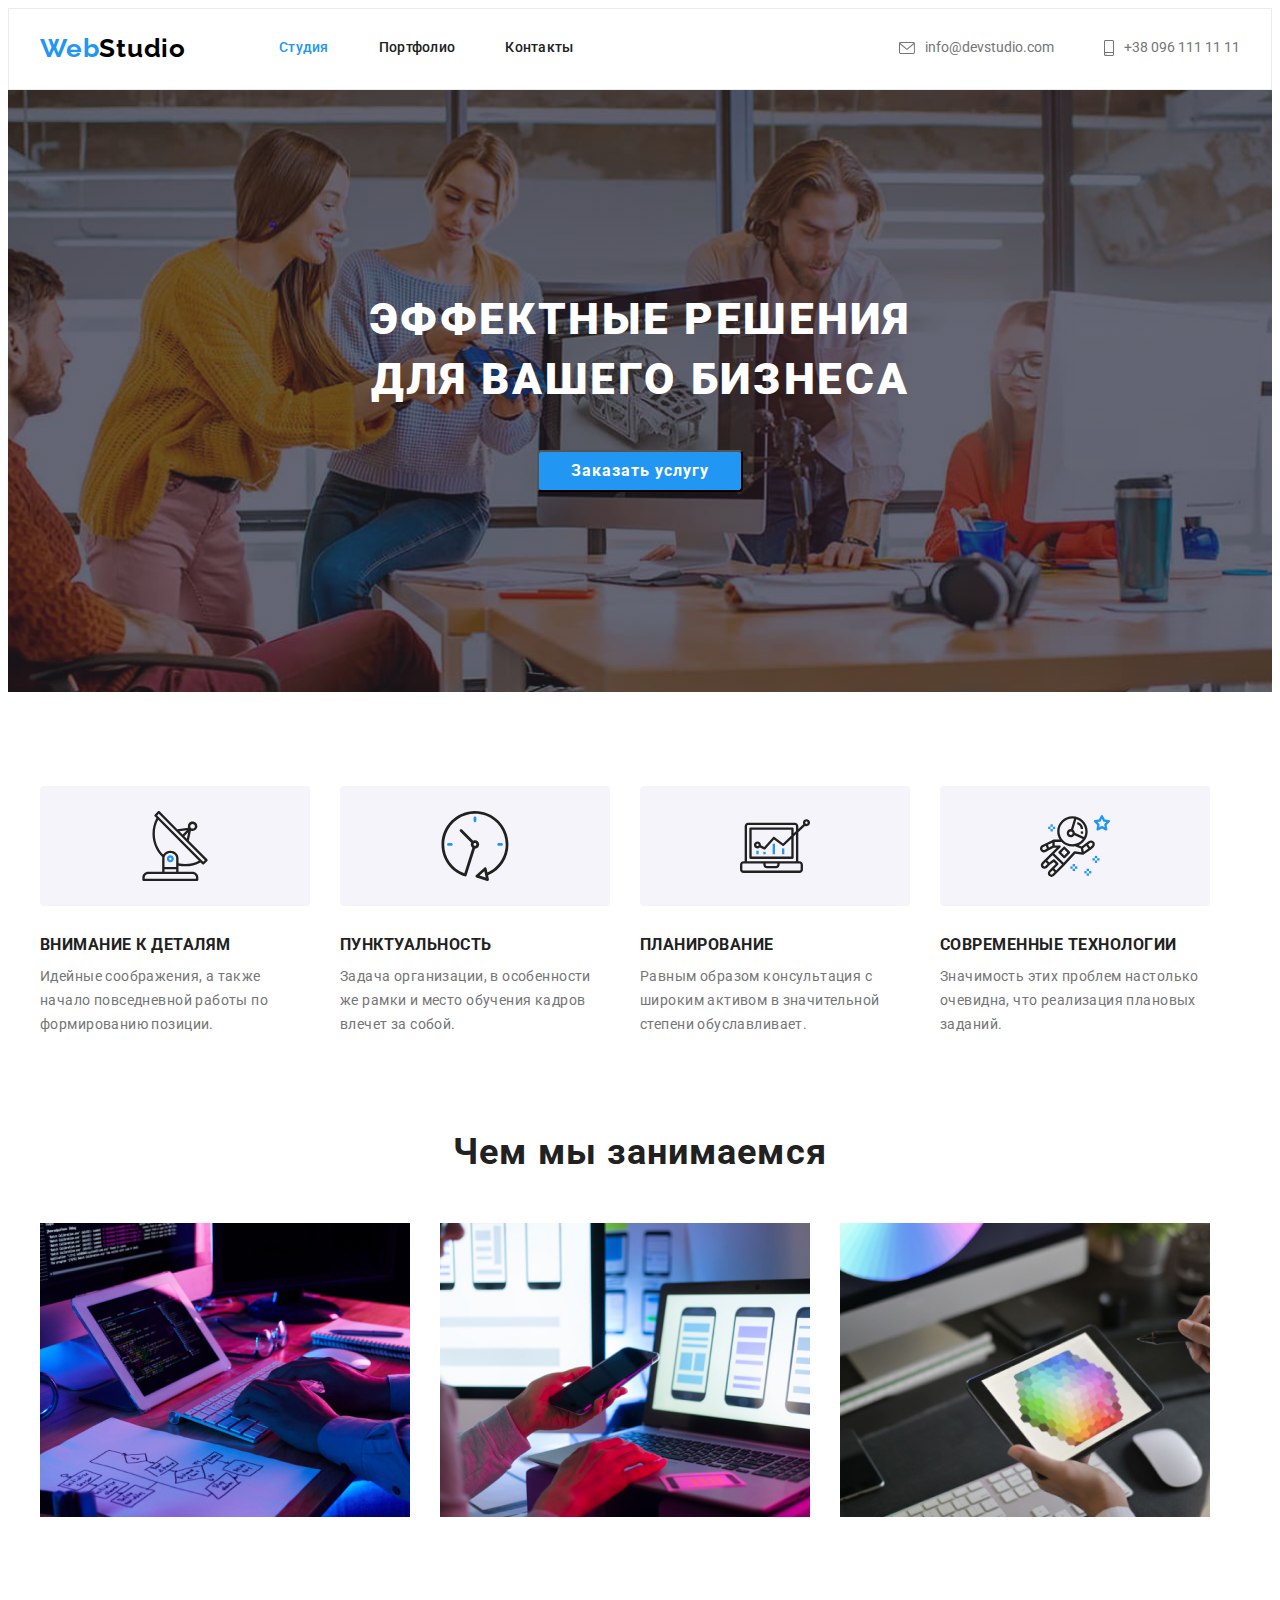
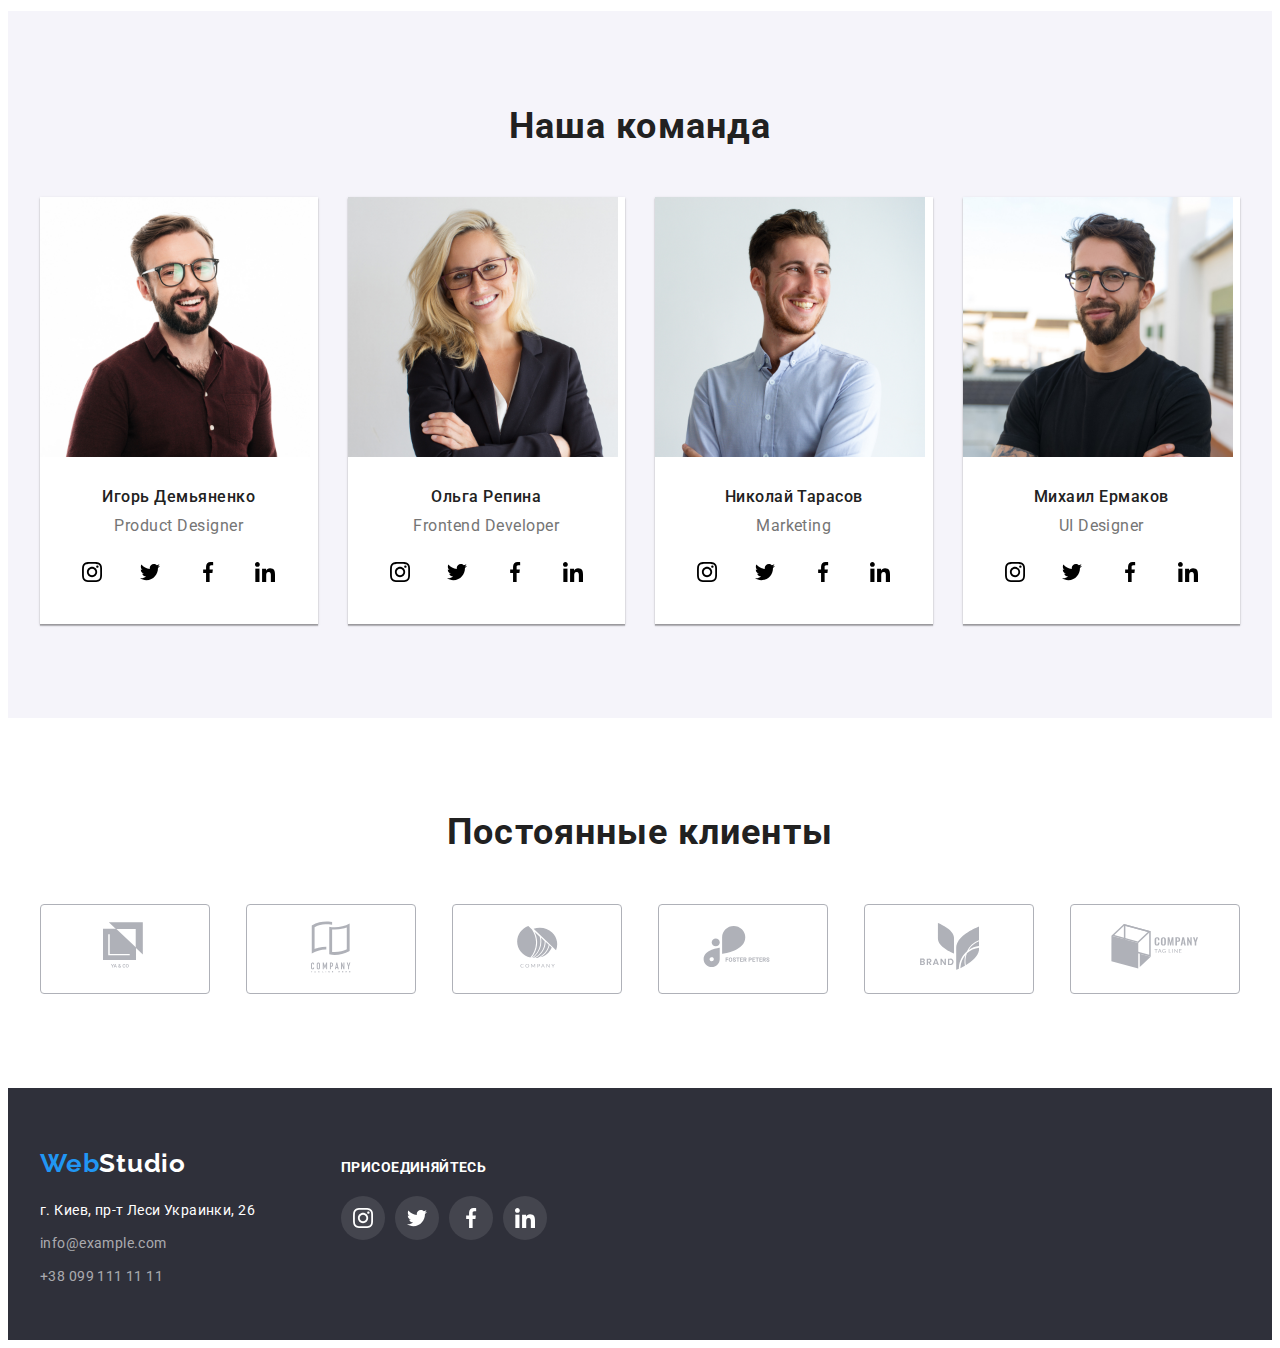
==== commit adcc9212: "Добавил соц.сылки в подвал" ====
--- a/index.html
+++ b/index.html
@@ -339,8 +339,9 @@
     </main>
 
     <!--Подвал-->
-    <footer class="footer">
+   <footer class="footer">
         <div class="container">
+            <div class="adres-container">
                 <a href="" class="logos tex-dec"><span class="web-logo">Web</span>Studio</a>
                 <address class="adress">
                     <ul class="contact-list list">
@@ -353,43 +354,44 @@
                         <li class="contact-list-item">
                             <a class="contact-list-link tex-dec" href="tel:+380991111111">+38 099 111 11 11</a>
                         </li>
+                    </ul> 
+                </address>
+            </div>
+
+            <div class="invite">
+                    <b class="invite-title">ПРИСОЕДИНЯЙТЕСЬ</b>
+                    <ul class="soc-list list">
+                        <li class="soc-list-item">
+                            <a href="" class="soc-list-link">
+                                <svg class="soc-list-icon">
+                                    <use href="./img/sprite.svg#instagram" width="20" hight="20"></use>
+                                </svg>
+                            </a>
+                        </li>
+                        <li class="soc-list-item">
+                            <a href="" class="soc-list-link">
+                                <svg class="soc-list-icon">
+                                    <use href="./img/sprite.svg#twitter" width="20" hight="20"></use>
+                                </svg>
+                            </a>
+                        </li>
+                        <li class="soc-list-item">
+                            <a href="" class="soc-list-link">
+                                <svg class="soc-list-icon">
+                                    <use href="./img/sprite.svg#facebook" width="20" hight="20"></use>
+                                </svg>
+                            </a>
+                        </li>
+                        <li class="soc-list-item">
+                            <a href="" class="soc-list-link">
+                                <svg class="soc-list-icon">
+                                    <use href="./img/sprite.svg#linkedin" width="20" hight="20"></use>
+                                </svg>
+                            </a>
+                        </li>
                     </ul>
-
-                    <div class="invite">
-                        <b class="invite-title">ПРИСОЕДИНЯЙТЕСЬ</b>
-                        <ul class="soc-list list">
-                            <li class="soc-list-item">
-                                <a href="" class="soc-list-link">
-                                    <svg class="soc-list-icon">
-                                        <use href="./img/sprite.svg#instagram" width="20" hight="20"></use>
-                                    </svg>
-                                </a>
-                            </li>
-                            <li class="soc-list-item">
-                                <a href="" class="soc-list-link">
-                                    <svg class="soc-list-icon">
-                                        <use href="./img/sprite.svg#twitter" width="20" hight="20"></use>
-                                    </svg>
-                                </a>
-                            </li>
-                            <li class="soc-list-item">
-                                <a href="" class="soc-list-link">
-                                    <svg class="soc-list-icon">
-                                        <use href="./img/sprite.svg#facebook" width="20" hight="20"></use>
-                                    </svg>
-                                </a>
-                            </li>
-                            <li class="soc-list-item">
-                                <a href="" class="soc-list-link">
-                                    <svg class="soc-list-icon">
-                                        <use href="./img/sprite.svg#linkedin" width="20" hight="20"></use>
-                                    </svg>
-                                </a>
-                            </li>
-                        </ul>
-                    </div>
-                </address>
                 </div>
+            </div>
     </footer>
 </body>
 </html>--- a/css/style.css
+++ b/css/style.css
@@ -487,7 +487,12 @@
   padding-bottom: 60px;
 }
 .footer .container {
-  flex-direction: column;
+  display: flex;
+  align-items: baseline;
+}
+
+.adres-container {
+  margin-right: 70px;
 }
 
 .adress {
@@ -504,6 +509,12 @@
   letter-spacing: 0.03em;
   color: var(--main-bgc);
 }
+
+.contact-list {
+  width: 231px;
+  height: 81px;
+}
+
 .contact-list-item .map {
   font-family: var(--main-font);
   font-weight: 400;
@@ -524,13 +535,15 @@
   color: rgba(255, 255, 255, 0.6);
 }
 
-/* .invite {
+.invite {
   width: 206px;
   height: 80px;
-} */
+}
 
 .invite-title {
-  /* margin-bottom: 20px; */
+  display: flex;
+  align-items: center;
+  margin-bottom: 20px;
   font-family: var(--main-font);
   font-weight: 700;
   font-size: 14px;
@@ -542,8 +555,7 @@
 .soc-list {
   display: flex;
   align-items: center;
-  margin-right: 30px;
-  margin-left: 30px;
+  justify-content: space-between;
 }
 
 .soc-list-link {
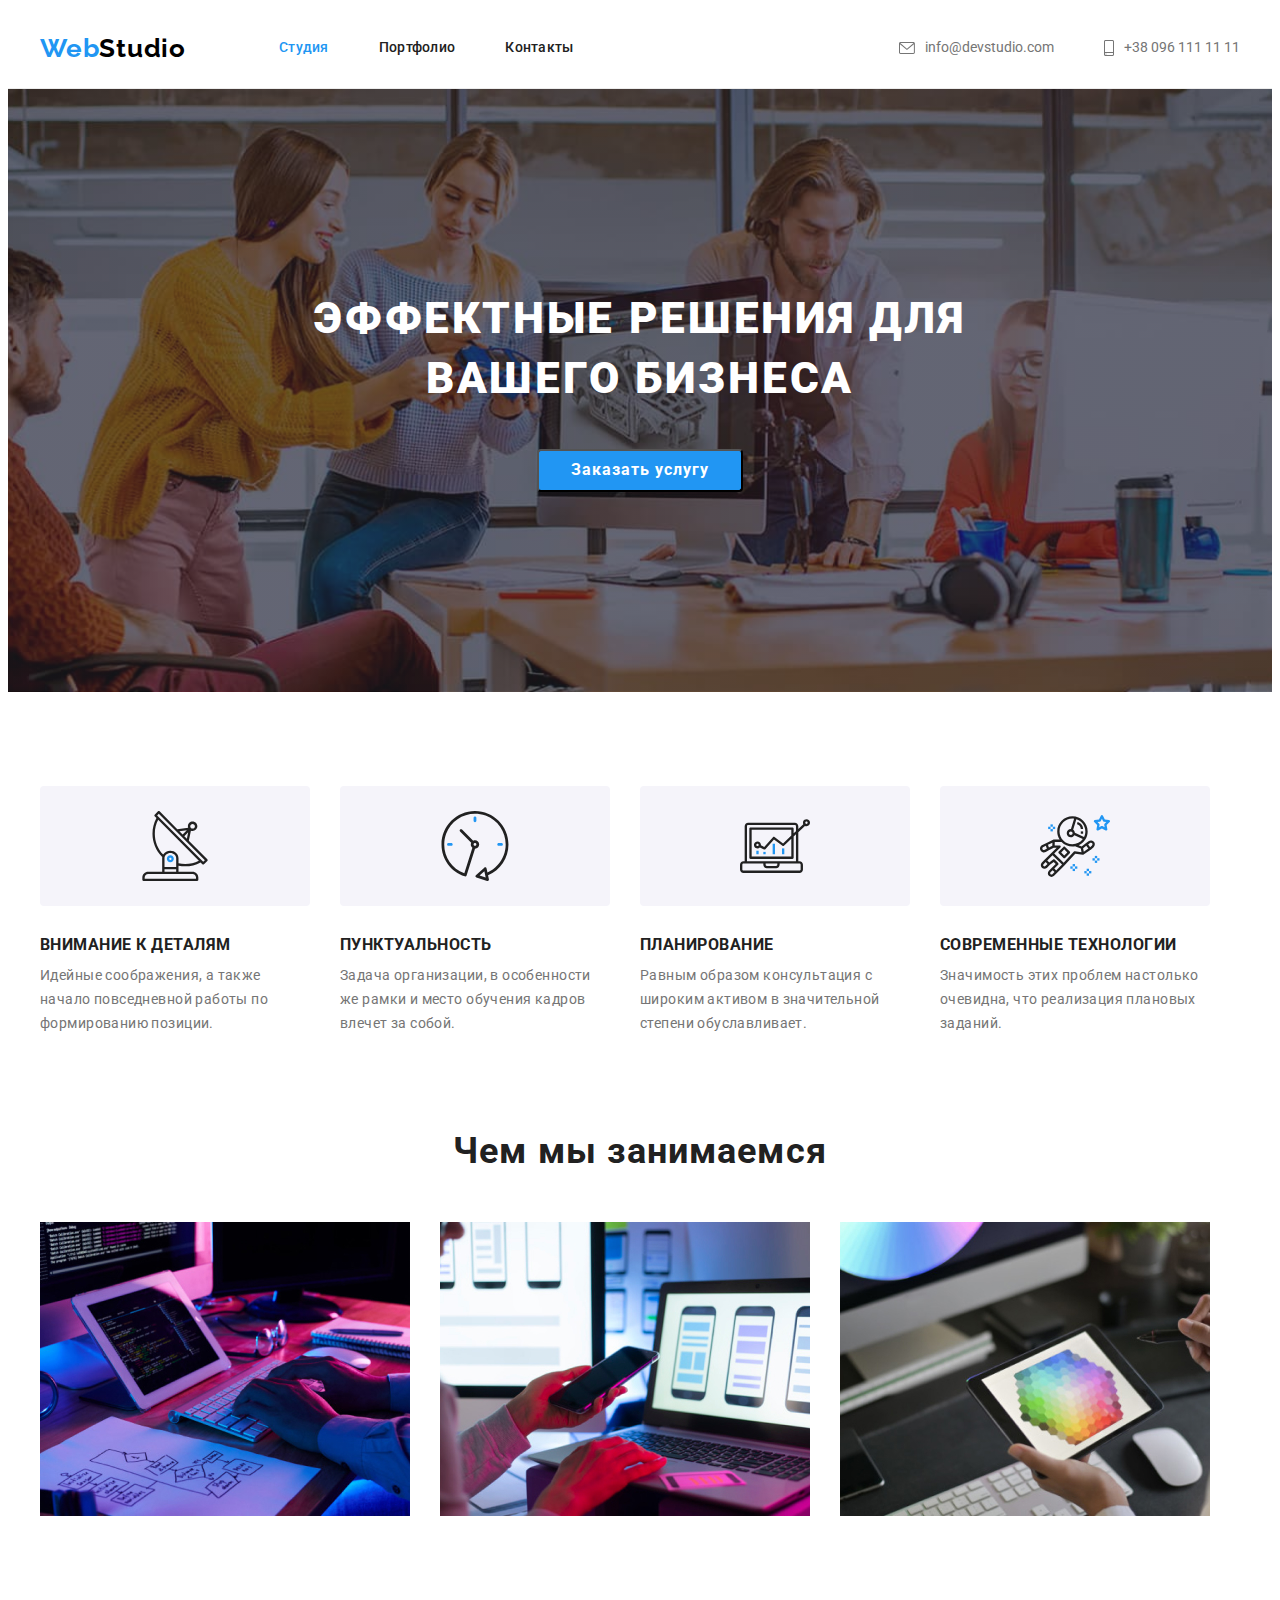
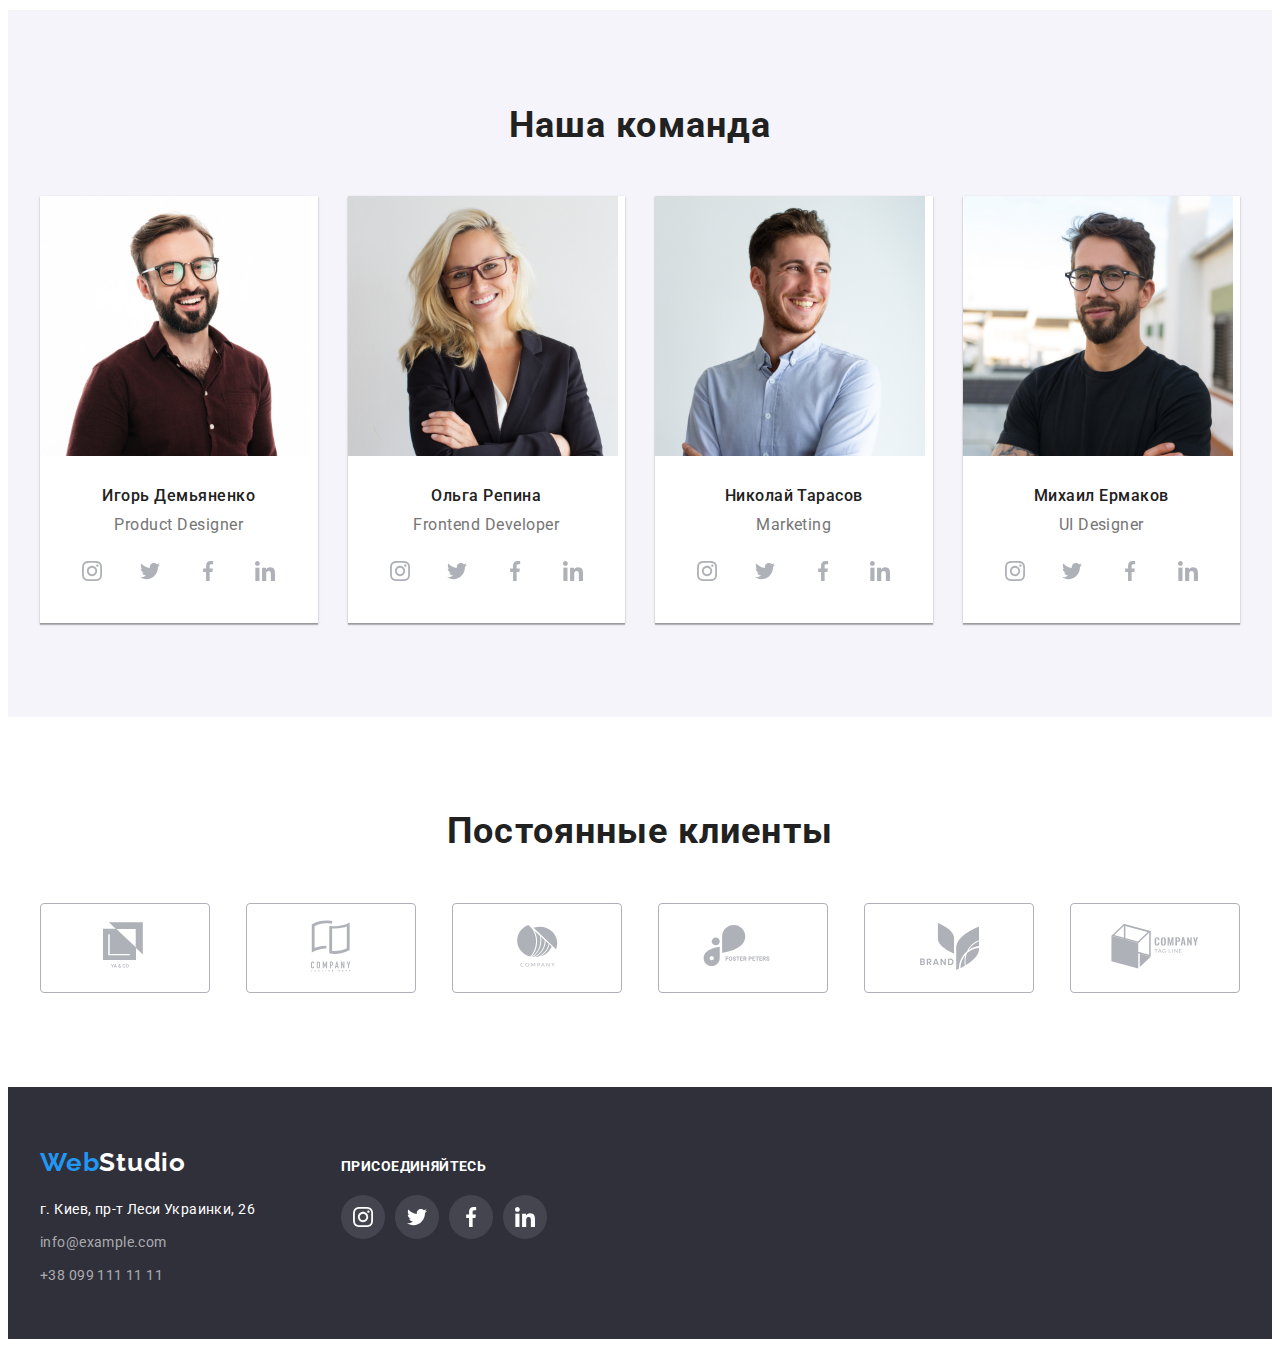
==== commit df731724: "test" ====
--- a/index.html
+++ b/index.html
@@ -64,39 +64,47 @@
                         <ul class="features-list list">
                             <li class="features-item">
                                 <div class="features-img">
-                                    <svg class="features-icon">
-                                        <use href="./img/sprite.svg#icon-antenna" width="70" hight="70"></use>
-                                    </svg>
-                                </div>
-                                <h3 class="title">Внимание к деталям</h3>
-                                <p class="title-text">Идейные соображения, а также начало повседневной работы по формированию позиции.</p>
+                                    <svg class="features-icon" width="70" hight="70">
+                                        <use href="./img/sprite.svg#icon-antenna" ></use>
+                                    </svg>
+                                </div>
+                                <div>
+                                 <h3 class="title">Внимание к деталям</h3>
+                                 <p class="title-text">Идейные соображения, а также начало повседневной работы по формированию позиции.</p>
+                                </div>
                             </li>
                             <li class="features-item">
                                 <div class="features-img">
-                                    <svg class="features-icon">
-                                        <use href="./img/sprite.svg#icon-clock" width="70" hight="70"></use>
-                                    </svg>
-                                </div>
-                                <h3 class="title">Пунктуальность</h3>
-                                <p class="title-text">Задача организации, в особенности же рамки и место обучения кадров влечет за собой.</p>
+                                    <svg class="features-icon" width="70" hight="70">
+                                        <use href="./img/sprite.svg#icon-clock" ></use>
+                                    </svg>
+                                </div>
+                                <div>
+                                 <h3 class="title">Пунктуальность</h3>
+                                 <p class="title-text">Задача организации, в особенности же рамки и место обучения кадров влечет за собой.</p>
+                                </div>
                             </li>
                             <li class="features-item">
                                 <div class="features-img">
-                                    <svg class="features-icon">
-                                        <use href="./img/sprite.svg#icon-diagram" width="70" hight="70"></use>
-                                    </svg>
-                                </div>
-                                <h3 class="title">Планирование</h3>
-                                <p class="title-text">Равным образом консультация с широким активом в значительной степени обуславливает.</p>
+                                    <svg class="features-icon" width="70" hight="70">
+                                        <use href="./img/sprite.svg#icon-diagram"></use>
+                                    </svg>
+                                </div>
+                                <div>
+                                 <h3 class="title">Планирование</h3>
+                                 <p class="title-text">Равным образом консультация с широким активом в значительной степени обуславливает.</p>
+                                </div>
                             </li>
                             <li class="features-item">
                                 <div class="features-img">
-                                    <svg class="features-icon">
-                                        <use href="./img/sprite.svg#icon-astronaut" width="70" hight="70"></use>
-                                    </svg>
-                                </div>
-                                <h3 class="title">Современные технологии</h3>
-                                <p class="title-text">Значимость этих проблем настолько очевидна, что реализация плановых заданий.</p>
+                                    <svg class="features-icon" width="70" hight="70">
+                                        <use href="./img/sprite.svg#icon-astronaut"></use>
+                                    </svg>
+                                </div>
+                                <div>
+                                 <h3 class="title">Современные технологии</h3>
+                                 <p class="title-text">Значимость этих проблем настолько очевидна, что реализация плановых заданий.</p>
+                                </div>
                             </li>
                         </ul>
                         </div>
@@ -131,29 +139,29 @@
                         <ul class="social-list list">
                             <li class="social-list-item">
                                 <a href="" class="social-list-link">
-                                    <svg class="social-list-icon">
-                                        <use href="./img/sprite.svg#instagram" width="20" hight="20"></use>
-                                    </svg>
-                                </a>
-                            </li>
-                            <li class="social-list-item">
-                                <a href="" class="social-list-link">
-                                    <svg class="social-list-icon">
-                                        <use href="./img/sprite.svg#twitter" width="20" hight="20"></use>
-                                    </svg>
-                                </a>
-                            </li>
-                            <li class="social-list-item">
-                                <a href="" class="social-list-link">
-                                    <svg class="social-list-icon">
-                                        <use href="./img/sprite.svg#facebook" width="20" hight="20"></use>
-                                    </svg>
-                                </a>
-                            </li>
-                            <li class="social-list-item">
-                                <a href="" class="social-list-link">
-                                    <svg class="social-list-icon">
-                                        <use href="./img/sprite.svg#linkedin" width="20" hight="20"></use>
+                                    <svg class="social-list-icon" width="20" hight="20">
+                                        <use href="./img/sprite.svg#instagram"></use>
+                                    </svg>
+                                </a>
+                            </li>
+                            <li class="social-list-item">
+                                <a href="" class="social-list-link">
+                                    <svg class="social-list-icon" width="20" hight="20">
+                                        <use href="./img/sprite.svg#twitter"></use>
+                                    </svg>
+                                </a>
+                            </li>
+                            <li class="social-list-item">
+                                <a href="" class="social-list-link">
+                                    <svg class="social-list-icon" width="20" hight="20">
+                                        <use href="./img/sprite.svg#facebook"></use>
+                                    </svg>
+                                </a>
+                            </li>
+                            <li class="social-list-item">
+                                <a href="" class="social-list-link">
+                                    <svg class="social-list-icon" width="20" hight="20">
+                                        <use href="./img/sprite.svg#linkedin"></use>
                                     </svg>
                                 </a>
                             </li>
@@ -168,29 +176,29 @@
                         <ul class="social-list list">
                             <li class="social-list-item">
                                 <a href="" class="social-list-link">
-                                    <svg class="social-list-icon">
-                                        <use href="./img/sprite.svg#instagram" width="20" hight="20"></use>
-                                    </svg>
-                                </a>
-                            </li>
-                            <li class="social-list-item">
-                                <a href="" class="social-list-link">
-                                    <svg class="social-list-icon">
-                                        <use href="./img/sprite.svg#twitter" width="20" hight="20"></use>
-                                    </svg>
-                                </a>
-                            </li>
-                            <li class="social-list-item">
-                                <a href="" class="social-list-link">
-                                    <svg class="social-list-icon">
-                                        <use href="./img/sprite.svg#facebook" width="20" hight="20"></use>
-                                    </svg>
-                                </a>
-                            </li>
-                            <li class="social-list-item">
-                                <a href="" class="social-list-link">
-                                    <svg class="social-list-icon">
-                                        <use href="./img/sprite.svg#linkedin" width="20" hight="20"></use>
+                                    <svg class="social-list-icon" width="20" hight="20">
+                                        <use href="./img/sprite.svg#instagram"></use>
+                                    </svg>
+                                </a>
+                            </li>
+                            <li class="social-list-item">
+                                <a href="" class="social-list-link">
+                                    <svg class="social-list-icon" width="20" hight="20">
+                                        <use href="./img/sprite.svg#twitter"></use>
+                                    </svg>
+                                </a>
+                            </li>
+                            <li class="social-list-item">
+                                <a href="" class="social-list-link">
+                                    <svg class="social-list-icon" width="20" hight="20">
+                                        <use href="./img/sprite.svg#facebook"></use>
+                                    </svg>
+                                </a>
+                            </li>
+                            <li class="social-list-item">
+                                <a href="" class="social-list-link">
+                                    <svg class="social-list-icon" width="20" hight="20">
+                                        <use href="./img/sprite.svg#linkedin"></use>
                                     </svg>
                                 </a>
                             </li>
@@ -205,29 +213,29 @@
                         <ul class="social-list list">
                             <li class="social-list-item">
                                 <a href="" class="social-list-link">
-                                    <svg class="social-list-icon">
-                                        <use href="./img/sprite.svg#instagram" width="20" hight="20"></use>
-                                    </svg>
-                                </a>
-                            </li>
-                            <li class="social-list-item">
-                                <a href="" class="social-list-link">
-                                    <svg class="social-list-icon">
-                                        <use href="./img/sprite.svg#twitter" width="20" hight="20"></use>
-                                    </svg>
-                                </a>
-                            </li>
-                            <li class="social-list-item">
-                                <a href="" class="social-list-link">
-                                    <svg class="social-list-icon">
-                                        <use href="./img/sprite.svg#facebook" width="20" hight="20"></use>
-                                    </svg>
-                                </a>
-                            </li>
-                            <li class="social-list-item">
-                                <a href="" class="social-list-link">
-                                    <svg class="social-list-icon">
-                                        <use href="./img/sprite.svg#linkedin" width="20" hight="20"></use>
+                                    <svg class="social-list-icon" width="20" hight="20">
+                                        <use href="./img/sprite.svg#instagram"></use>
+                                    </svg>
+                                </a>
+                            </li>
+                            <li class="social-list-item">
+                                <a href="" class="social-list-link">
+                                    <svg class="social-list-icon" width="20" hight="20">
+                                        <use href="./img/sprite.svg#twitter"></use>
+                                    </svg>
+                                </a>
+                            </li>
+                            <li class="social-list-item">
+                                <a href="" class="social-list-link">
+                                    <svg class="social-list-icon" width="20" hight="20">
+                                        <use href="./img/sprite.svg#facebook"></use>
+                                    </svg>
+                                </a>
+                            </li>
+                            <li class="social-list-item">
+                                <a href="" class="social-list-link">
+                                    <svg class="social-list-icon" width="20" hight="20">
+                                        <use href="./img/sprite.svg#linkedin"></use>
                                     </svg>
                                 </a>
                             </li>
@@ -242,29 +250,29 @@
                         <ul class="social-list list">
                             <li class="social-list-item">
                                 <a href="" class="social-list-link">
-                                    <svg class="social-list-icon">
-                                        <use href="./img/sprite.svg#instagram" width="20" hight="20"></use>
-                                    </svg>
-                                </a>
-                            </li>
-                            <li class="social-list-item">
-                                <a href="" class="social-list-link">
-                                    <svg class="social-list-icon">
-                                        <use href="./img/sprite.svg#twitter" width="20" hight="20"></use>
-                                    </svg>
-                                </a>
-                            </li>
-                            <li class="social-list-item">
-                                <a href="" class="social-list-link">
-                                    <svg class="social-list-icon">
-                                        <use href="./img/sprite.svg#facebook" width="20" hight="20"></use>
-                                    </svg>
-                                </a>
-                            </li>
-                            <li class="social-list-item">
-                                <a href="" class="social-list-link">
-                                    <svg class="social-list-icon">
-                                        <use href="./img/sprite.svg#linkedin" width="20" hight="20"></use>
+                                    <svg class="social-list-icon" width="20" hight="20">
+                                        <use href="./img/sprite.svg#instagram"></use>
+                                    </svg>
+                                </a>
+                            </li>
+                            <li class="social-list-item">
+                                <a href="" class="social-list-link">
+                                    <svg class="social-list-icon" width="20" hight="20">
+                                        <use href="./img/sprite.svg#twitter"></use>
+                                    </svg>
+                                </a>
+                            </li>
+                            <li class="social-list-item">
+                                <a href="" class="social-list-link">
+                                    <svg class="social-list-icon" width="20" hight="20">
+                                        <use href="./img/sprite.svg#facebook"></use>
+                                    </svg>
+                                </a>
+                            </li>
+                            <li class="social-list-item">
+                                <a href="" class="social-list-link">
+                                    <svg class="social-list-icon" width="20" hight="20">
+                                        <use href="./img/sprite.svg#linkedin"></use>
                                     </svg>
                                 </a>
                             </li>
@@ -282,53 +290,53 @@
                         <li class="clients-item">
                             <a href="" class="clients-list-link">
                                 <div class="clients-item-box">
-                                    <svg class="clients-list-icon1">
-                                        <use href="./img/sprite.svg#icon-logo-1" width="44" hight="49"></use>
-                                    </svg>
-                                </div>
-                            </a>
-                        </li>
-                        <li class="clients-item">
-                            <a href="" class="clients-list-link">
-                                <div class="clients-item-box">
-                                    <svg class="clients-list-icon2">
-                                        <use href="./img/sprite.svg#icon-logo-2" width="40" hight="52"></use>
-                                    </svg>
-                                </div>
-                            </a>
-                        </li>
-                        <li class="clients-item">
-                            <a href="" class="clients-list-link">
-                                <div class="clients-item-box">
-                                    <svg class="clients-list-icon3">
-                                        <use href="./img/sprite.svg#icon-logo-3" width="41" hight="42"></use>
-                                    </svg>
-                                </div>
-                            </a>
-                        </li>
-                        <li class="clients-item">
-                            <a href="" class="clients-list-link">
-                                <div class="clients-item-box">
-                                    <svg class="clients-list-icon4">
-                                        <use href="./img/sprite.svg#icon-logo-4" width="80" hight="42"></use>
-                                    </svg>
-                                </div>
-                            </a>
-                        </li>
-                        <li class="clients-item">
-                            <a href="" class="clients-list-link">
-                                <div class="clients-item-box">
-                                    <svg class="clients-list-icon5">
-                                        <use href="./img/sprite.svg#icon-logo-5" width="59" hight="47"></use>
-                                    </svg>
-                                </div>
-                            </a>
-                        </li>
-                        <li class="clients-item">
-                            <a href="" class="clients-list-link">
-                                <div class="clients-item-box">
-                                    <svg class="clients-list-icon6">
-                                        <use href="./img/sprite.svg#icon-logo-6" width="88" hight="45"></use>
+                                    <svg class="clients-list-icon1" width="44" hight="49">
+                                        <use href="./img/sprite.svg#icon-logo-1"></use>
+                                    </svg>
+                                </div>
+                            </a>
+                        </li>
+                        <li class="clients-item">
+                            <a href="" class="clients-list-link">
+                                <div class="clients-item-box">
+                                    <svg class="clients-list-icon2"  width="40" hight="52">
+                                        <use href="./img/sprite.svg#icon-logo-2"></use>
+                                    </svg>
+                                </div>
+                            </a>
+                        </li>
+                        <li class="clients-item">
+                            <a href="" class="clients-list-link">
+                                <div class="clients-item-box">
+                                    <svg class="clients-list-icon3" width="41" hight="42">
+                                        <use href="./img/sprite.svg#icon-logo-3"></use>
+                                    </svg>
+                                </div>
+                            </a>
+                        </li>
+                        <li class="clients-item">
+                            <a href="" class="clients-list-link">
+                                <div class="clients-item-box">
+                                    <svg class="clients-list-icon4" width="80" hight="42">
+                                        <use href="./img/sprite.svg#icon-logo-4"></use>
+                                    </svg>
+                                </div>
+                            </a>
+                        </li>
+                        <li class="clients-item">
+                            <a href="" class="clients-list-link">
+                                <div class="clients-item-box">
+                                    <svg class="clients-list-icon5" width="59" hight="47">
+                                        <use href="./img/sprite.svg#icon-logo-5"></use>
+                                    </svg>
+                                </div>
+                            </a>
+                        </li>
+                        <li class="clients-item">
+                            <a href="" class="clients-list-link">
+                                <div class="clients-item-box">
+                                    <svg class="clients-list-icon6" width="88" hight="45">
+                                        <use href="./img/sprite.svg#icon-logo-6"></use>
                                     </svg>
                                 </div>
                             </a>
@@ -363,29 +371,29 @@
                     <ul class="soc-list list">
                         <li class="soc-list-item">
                             <a href="" class="soc-list-link">
-                                <svg class="soc-list-icon">
-                                    <use href="./img/sprite.svg#instagram" width="20" hight="20"></use>
+                                <svg class="soc-list-icon" width="20" hight="20">
+                                    <use href="./img/sprite.svg#instagram"></use>
                                 </svg>
                             </a>
                         </li>
                         <li class="soc-list-item">
                             <a href="" class="soc-list-link">
-                                <svg class="soc-list-icon">
-                                    <use href="./img/sprite.svg#twitter" width="20" hight="20"></use>
+                                <svg class="soc-list-icon" width="20" hight="20">
+                                    <use href="./img/sprite.svg#twitter"></use>
                                 </svg>
                             </a>
                         </li>
                         <li class="soc-list-item">
                             <a href="" class="soc-list-link">
-                                <svg class="soc-list-icon">
-                                    <use href="./img/sprite.svg#facebook" width="20" hight="20"></use>
+                                <svg class="soc-list-icon" width="20" hight="20">
+                                    <use href="./img/sprite.svg#facebook"></use>
                                 </svg>
                             </a>
                         </li>
                         <li class="soc-list-item">
                             <a href="" class="soc-list-link">
-                                <svg class="soc-list-icon">
-                                    <use href="./img/sprite.svg#linkedin" width="20" hight="20"></use>
+                                <svg class="soc-list-icon" width="20" hight="20">
+                                    <use href="./img/sprite.svg#linkedin"></use>
                                 </svg>
                             </a>
                         </li>
--- a/css/style.css
+++ b/css/style.css
@@ -8,6 +8,7 @@
   --black-color: #000000;
   --footer-bgc: #2f303a;
   --team-selection-bgc: #f5f4fa;
+  --social-icon-color: #afb1b8;
 }
 
 body {
@@ -73,9 +74,9 @@
 /* ================  Навигация по сайту ================ */
 
 .header {
-  padding-top: 24px;
-  padding-bottom: 25px;
-  border: 1px solid #ececec;
+  /* padding-top: 24px;
+  padding-bottom: 25px; */
+  border-bottom: 1px solid #ececec;
 }
 
 .header .container {
@@ -131,6 +132,7 @@
 .link {
   padding-top: 32px;
   padding-bottom: 32px;
+  display: block;
 }
 
 .mail_img {
@@ -140,8 +142,8 @@
   fill: var(--prymari-text-color);
 }
 
-.contact-mail:hover .mail_img,
-.contact-mail:focus .mail_img {
+.contact-link:hover .mail_img,
+.contact-link:focus .mail_img {
   fill: var(--focus-color);
 }
 
@@ -164,6 +166,8 @@
 .contact-link {
   display: flex;
   align-items: center;
+  padding-top: 32px;
+  padding-bottom: 32px;
   color: var(--prymari-text-color);
 }
 
@@ -187,6 +191,7 @@
   padding-bottom: 200px;
   padding-top: 200px;
   max-width: 1600px;
+  max-height: 600px;
   background-image: linear-gradient(
       rgba(47, 48, 58, 0.4),
       rgba(47, 48, 58, 0.4)
@@ -198,8 +203,8 @@
 }
 
 .hero-theme {
-  padding-right: 300px;
-  padding-left: 300px;
+  width: 696px;
+  margin: 0 auto;
 }
 
 .hero-title {
@@ -312,6 +317,8 @@
 .work-item {
   margin-right: 30px;
   margin-top: 30px;
+  width: 370px;
+  height: 294px;
 }
 
 .second-title {
@@ -394,6 +401,7 @@
 .social-list-icon {
   width: 20px;
   height: 20px;
+  fill: var(--social-icon-color);
 }
 
 .social-list-link:hover,
@@ -619,6 +627,9 @@
   cursor: pointer;
   color: var(--main-bgc);
   background-color: var(--focus-color);
+  box-shadow: 0px 3px 1px rgba(0, 0, 0, 0.1), 0px 1px 2px rgba(0, 0, 0, 0.08),
+    0px 2px 2px rgba(0, 0, 0, 0.12);
+  border-radius: 4px;
 }
 
 .portfolio {
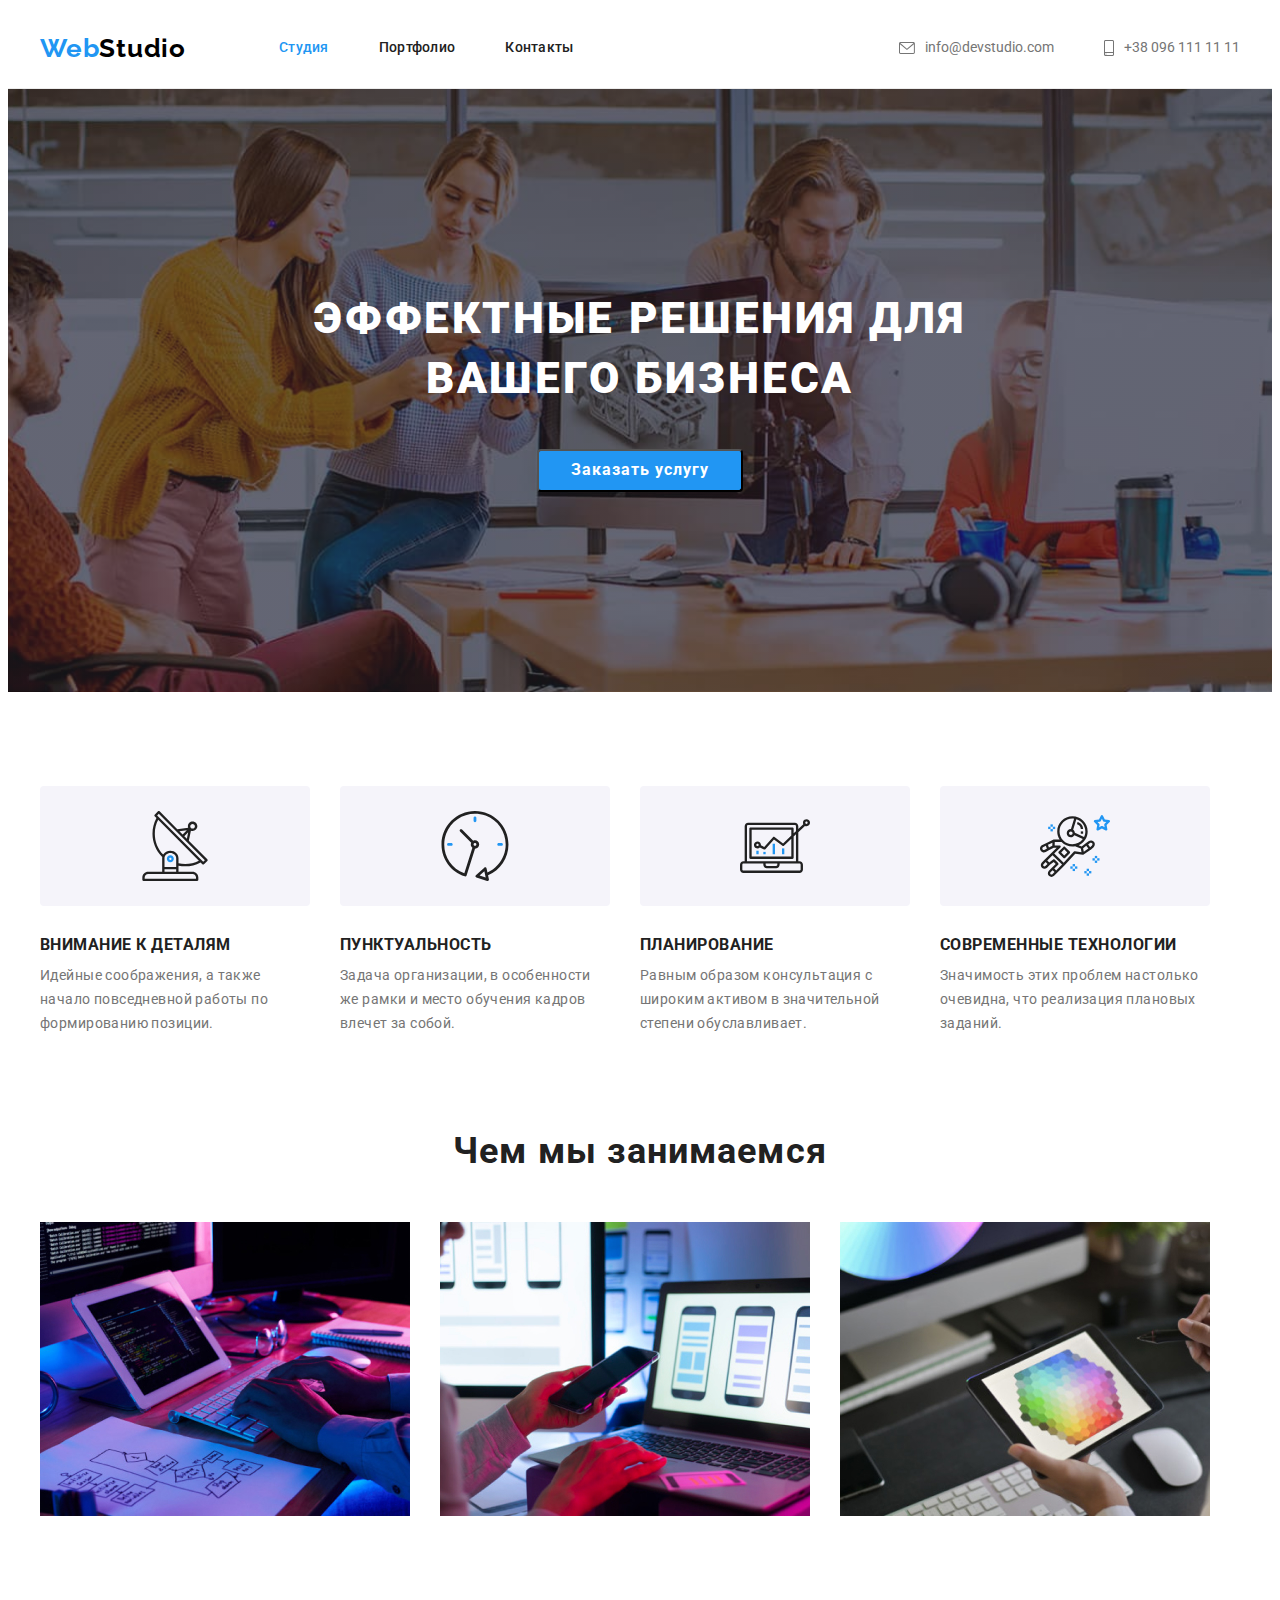
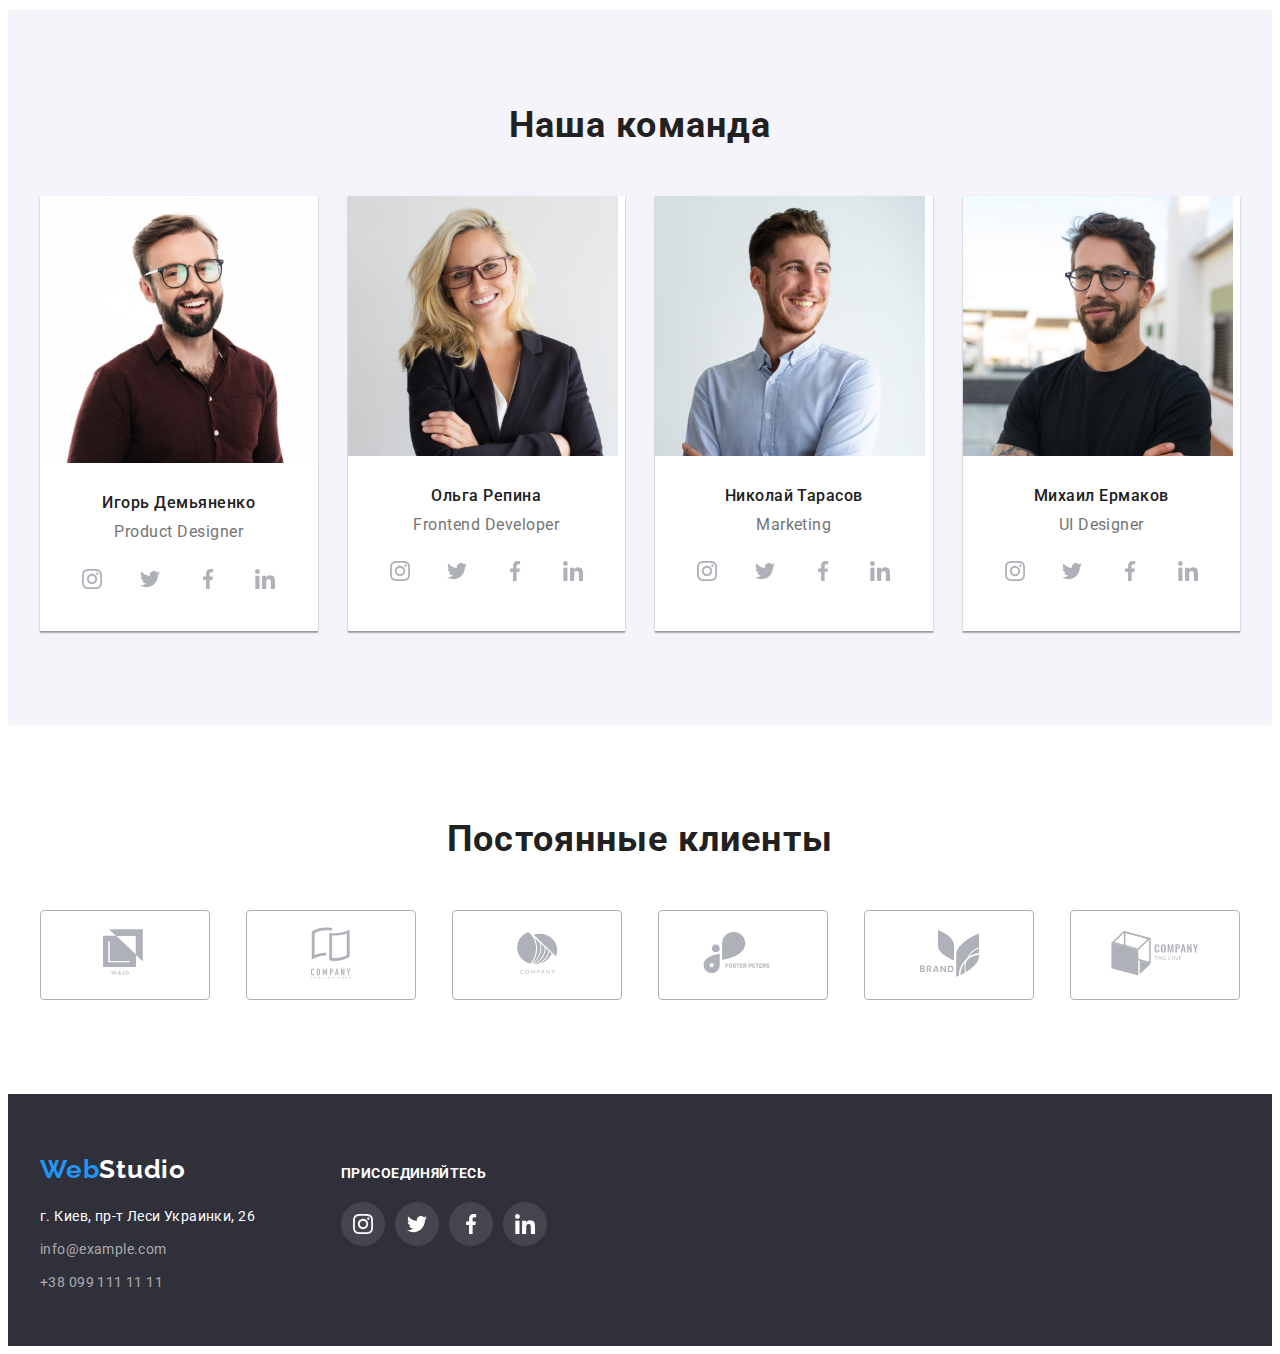
==== commit 7440468c: "test 2" ====
--- a/index.html
+++ b/index.html
@@ -31,7 +31,7 @@
                 <li class="contact-mail">
                     <a href="mailto:info@devstudio.com" class="contact-link tex-dec">
                         <svg class="mail_img">
-                            <use href="./img/sprite.svg#icon-mail" width="16" hight="12"></use>
+                            <use href="./img/sprite.svg#icon-mail"></use>
                         </svg>
                         info@devstudio.com
                     </a>
@@ -39,7 +39,7 @@
                 <li class="contact-tel">
                     <a href="tel:+380961111111" class="contact-link tex-dec">
                         <svg class="phone_img">
-                            <use href="./img/sprite.svg#icon-smartphone" width="10" hight="16"></use>
+                            <use href="./img/sprite.svg#icon-smartphone"></use>
                         </svg>
                         +38 096 111 11 11
                     </a>
@@ -75,7 +75,7 @@
                             </li>
                             <li class="features-item">
                                 <div class="features-img">
-                                    <svg class="features-icon" width="70" hight="70">
+                                    <svg class="features-icon">
                                         <use href="./img/sprite.svg#icon-clock" ></use>
                                     </svg>
                                 </div>
@@ -86,7 +86,7 @@
                             </li>
                             <li class="features-item">
                                 <div class="features-img">
-                                    <svg class="features-icon" width="70" hight="70">
+                                    <svg class="features-icon">
                                         <use href="./img/sprite.svg#icon-diagram"></use>
                                     </svg>
                                 </div>
@@ -97,7 +97,7 @@
                             </li>
                             <li class="features-item">
                                 <div class="features-img">
-                                    <svg class="features-icon" width="70" hight="70">
+                                    <svg class="features-icon">
                                         <use href="./img/sprite.svg#icon-astronaut"></use>
                                     </svg>
                                 </div>
@@ -132,35 +132,35 @@
                 <h2 class="second-title">Наша команда</h2>
                 <ul class="team">
                     <li class="worker list">
-                        <img src="./img/igor.jpg" alt="Фото портрет" width="270" height="260">
+                        <img src="./img/igor.jpg" alt="Фото портрет">
                         <div class="worker-info">
                         <h3 class="worker-name">Игорь Демьяненко</h3>
                         <p class="worker-specialty">Product Designer</p>
                         <ul class="social-list list">
                             <li class="social-list-item">
                                 <a href="" class="social-list-link">
-                                    <svg class="social-list-icon" width="20" hight="20">
+                                    <svg class="social-list-icon">
                                         <use href="./img/sprite.svg#instagram"></use>
                                     </svg>
                                 </a>
                             </li>
                             <li class="social-list-item">
                                 <a href="" class="social-list-link">
-                                    <svg class="social-list-icon" width="20" hight="20">
+                                    <svg class="social-list-icon">
                                         <use href="./img/sprite.svg#twitter"></use>
                                     </svg>
                                 </a>
                             </li>
                             <li class="social-list-item">
                                 <a href="" class="social-list-link">
-                                    <svg class="social-list-icon" width="20" hight="20">
+                                    <svg class="social-list-icon">
                                         <use href="./img/sprite.svg#facebook"></use>
                                     </svg>
                                 </a>
                             </li>
                             <li class="social-list-item">
                                 <a href="" class="social-list-link">
-                                    <svg class="social-list-icon" width="20" hight="20">
+                                    <svg class="social-list-icon">
                                         <use href="./img/sprite.svg#linkedin"></use>
                                     </svg>
                                 </a>
@@ -176,28 +176,28 @@
                         <ul class="social-list list">
                             <li class="social-list-item">
                                 <a href="" class="social-list-link">
-                                    <svg class="social-list-icon" width="20" hight="20">
+                                    <svg class="social-list-icon">
                                         <use href="./img/sprite.svg#instagram"></use>
                                     </svg>
                                 </a>
                             </li>
                             <li class="social-list-item">
                                 <a href="" class="social-list-link">
-                                    <svg class="social-list-icon" width="20" hight="20">
+                                    <svg class="social-list-icon">
                                         <use href="./img/sprite.svg#twitter"></use>
                                     </svg>
                                 </a>
                             </li>
                             <li class="social-list-item">
                                 <a href="" class="social-list-link">
-                                    <svg class="social-list-icon" width="20" hight="20">
+                                    <svg class="social-list-icon">
                                         <use href="./img/sprite.svg#facebook"></use>
                                     </svg>
                                 </a>
                             </li>
                             <li class="social-list-item">
                                 <a href="" class="social-list-link">
-                                    <svg class="social-list-icon" width="20" hight="20">
+                                    <svg class="social-list-icon">
                                         <use href="./img/sprite.svg#linkedin"></use>
                                     </svg>
                                 </a>
@@ -213,28 +213,28 @@
                         <ul class="social-list list">
                             <li class="social-list-item">
                                 <a href="" class="social-list-link">
-                                    <svg class="social-list-icon" width="20" hight="20">
+                                    <svg class="social-list-icon">
                                         <use href="./img/sprite.svg#instagram"></use>
                                     </svg>
                                 </a>
                             </li>
                             <li class="social-list-item">
                                 <a href="" class="social-list-link">
-                                    <svg class="social-list-icon" width="20" hight="20">
+                                    <svg class="social-list-icon">
                                         <use href="./img/sprite.svg#twitter"></use>
                                     </svg>
                                 </a>
                             </li>
                             <li class="social-list-item">
                                 <a href="" class="social-list-link">
-                                    <svg class="social-list-icon" width="20" hight="20">
+                                    <svg class="social-list-icon">
                                         <use href="./img/sprite.svg#facebook"></use>
                                     </svg>
                                 </a>
                             </li>
                             <li class="social-list-item">
                                 <a href="" class="social-list-link">
-                                    <svg class="social-list-icon" width="20" hight="20">
+                                    <svg class="social-list-icon">
                                         <use href="./img/sprite.svg#linkedin"></use>
                                     </svg>
                                 </a>
@@ -250,28 +250,28 @@
                         <ul class="social-list list">
                             <li class="social-list-item">
                                 <a href="" class="social-list-link">
-                                    <svg class="social-list-icon" width="20" hight="20">
+                                    <svg class="social-list-icon">
                                         <use href="./img/sprite.svg#instagram"></use>
                                     </svg>
                                 </a>
                             </li>
                             <li class="social-list-item">
                                 <a href="" class="social-list-link">
-                                    <svg class="social-list-icon" width="20" hight="20">
+                                    <svg class="social-list-icon">
                                         <use href="./img/sprite.svg#twitter"></use>
                                     </svg>
                                 </a>
                             </li>
                             <li class="social-list-item">
                                 <a href="" class="social-list-link">
-                                    <svg class="social-list-icon" width="20" hight="20">
+                                    <svg class="social-list-icon">
                                         <use href="./img/sprite.svg#facebook"></use>
                                     </svg>
                                 </a>
                             </li>
                             <li class="social-list-item">
                                 <a href="" class="social-list-link">
-                                    <svg class="social-list-icon" width="20" hight="20">
+                                    <svg class="social-list-icon">
                                         <use href="./img/sprite.svg#linkedin"></use>
                                     </svg>
                                 </a>
@@ -290,7 +290,7 @@
                         <li class="clients-item">
                             <a href="" class="clients-list-link">
                                 <div class="clients-item-box">
-                                    <svg class="clients-list-icon1" width="44" hight="49">
+                                    <svg class="clients-list-icon1">
                                         <use href="./img/sprite.svg#icon-logo-1"></use>
                                     </svg>
                                 </div>
@@ -299,7 +299,7 @@
                         <li class="clients-item">
                             <a href="" class="clients-list-link">
                                 <div class="clients-item-box">
-                                    <svg class="clients-list-icon2"  width="40" hight="52">
+                                    <svg class="clients-list-icon2">
                                         <use href="./img/sprite.svg#icon-logo-2"></use>
                                     </svg>
                                 </div>
@@ -308,7 +308,7 @@
                         <li class="clients-item">
                             <a href="" class="clients-list-link">
                                 <div class="clients-item-box">
-                                    <svg class="clients-list-icon3" width="41" hight="42">
+                                    <svg class="clients-list-icon3">
                                         <use href="./img/sprite.svg#icon-logo-3"></use>
                                     </svg>
                                 </div>
@@ -317,7 +317,7 @@
                         <li class="clients-item">
                             <a href="" class="clients-list-link">
                                 <div class="clients-item-box">
-                                    <svg class="clients-list-icon4" width="80" hight="42">
+                                    <svg class="clients-list-icon4">
                                         <use href="./img/sprite.svg#icon-logo-4"></use>
                                     </svg>
                                 </div>
@@ -326,7 +326,7 @@
                         <li class="clients-item">
                             <a href="" class="clients-list-link">
                                 <div class="clients-item-box">
-                                    <svg class="clients-list-icon5" width="59" hight="47">
+                                    <svg class="clients-list-icon5">
                                         <use href="./img/sprite.svg#icon-logo-5"></use>
                                     </svg>
                                 </div>
@@ -335,7 +335,7 @@
                         <li class="clients-item">
                             <a href="" class="clients-list-link">
                                 <div class="clients-item-box">
-                                    <svg class="clients-list-icon6" width="88" hight="45">
+                                    <svg class="clients-list-icon6">
                                         <use href="./img/sprite.svg#icon-logo-6"></use>
                                     </svg>
                                 </div>
@@ -371,28 +371,28 @@
                     <ul class="soc-list list">
                         <li class="soc-list-item">
                             <a href="" class="soc-list-link">
-                                <svg class="soc-list-icon" width="20" hight="20">
+                                <svg class="soc-list-icon">
                                     <use href="./img/sprite.svg#instagram"></use>
                                 </svg>
                             </a>
                         </li>
                         <li class="soc-list-item">
                             <a href="" class="soc-list-link">
-                                <svg class="soc-list-icon" width="20" hight="20">
+                                <svg class="soc-list-icon">
                                     <use href="./img/sprite.svg#twitter"></use>
                                 </svg>
                             </a>
                         </li>
                         <li class="soc-list-item">
                             <a href="" class="soc-list-link">
-                                <svg class="soc-list-icon" width="20" hight="20">
+                                <svg class="soc-list-icon">
                                     <use href="./img/sprite.svg#facebook"></use>
                                 </svg>
                             </a>
                         </li>
                         <li class="soc-list-item">
                             <a href="" class="soc-list-link">
-                                <svg class="soc-list-icon" width="20" hight="20">
+                                <svg class="soc-list-icon">
                                     <use href="./img/sprite.svg#linkedin"></use>
                                 </svg>
                             </a>
